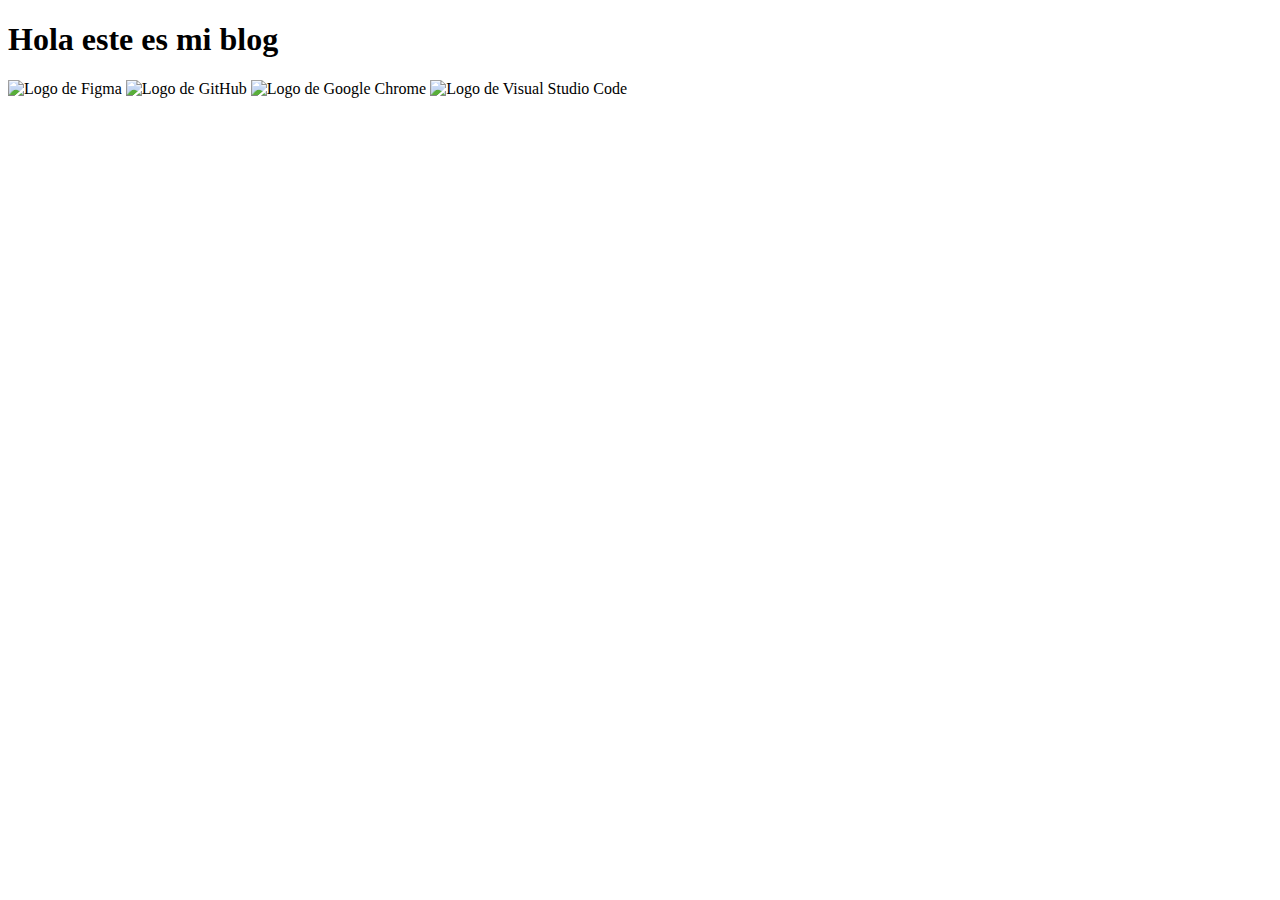
==== index.html @ 77191ba3 "Add files via upload" ====
<!DOCTYPE html>
<html lang="en">
  <head>
    <meta charset="UTF-8" />
    <meta http-equiv="X-UA-Compatible" content="IE=edge" />
    <meta name="viewport" content="width=device-width, initial-scale=1.0" />
    <title>Document</title>
  </head>
  <body>
    <h1>Hola este es mi blog</h1>
    <img src="image/figma.png" alt="Logo de Figma" title="Logo de figma" />
    <img src="image/github.png" alt="Logo de GitHub" title="Logo de GitHub" />
    <img src="image/goole-chrome.png" alt="Logo de Google Chrome" title="Logo de Chrome" />
    <img src="image/visual-studio-code.png" alt="Logo de Visual Studio Code" title="Logo de visual-studio-code" />
  </body>
</html>
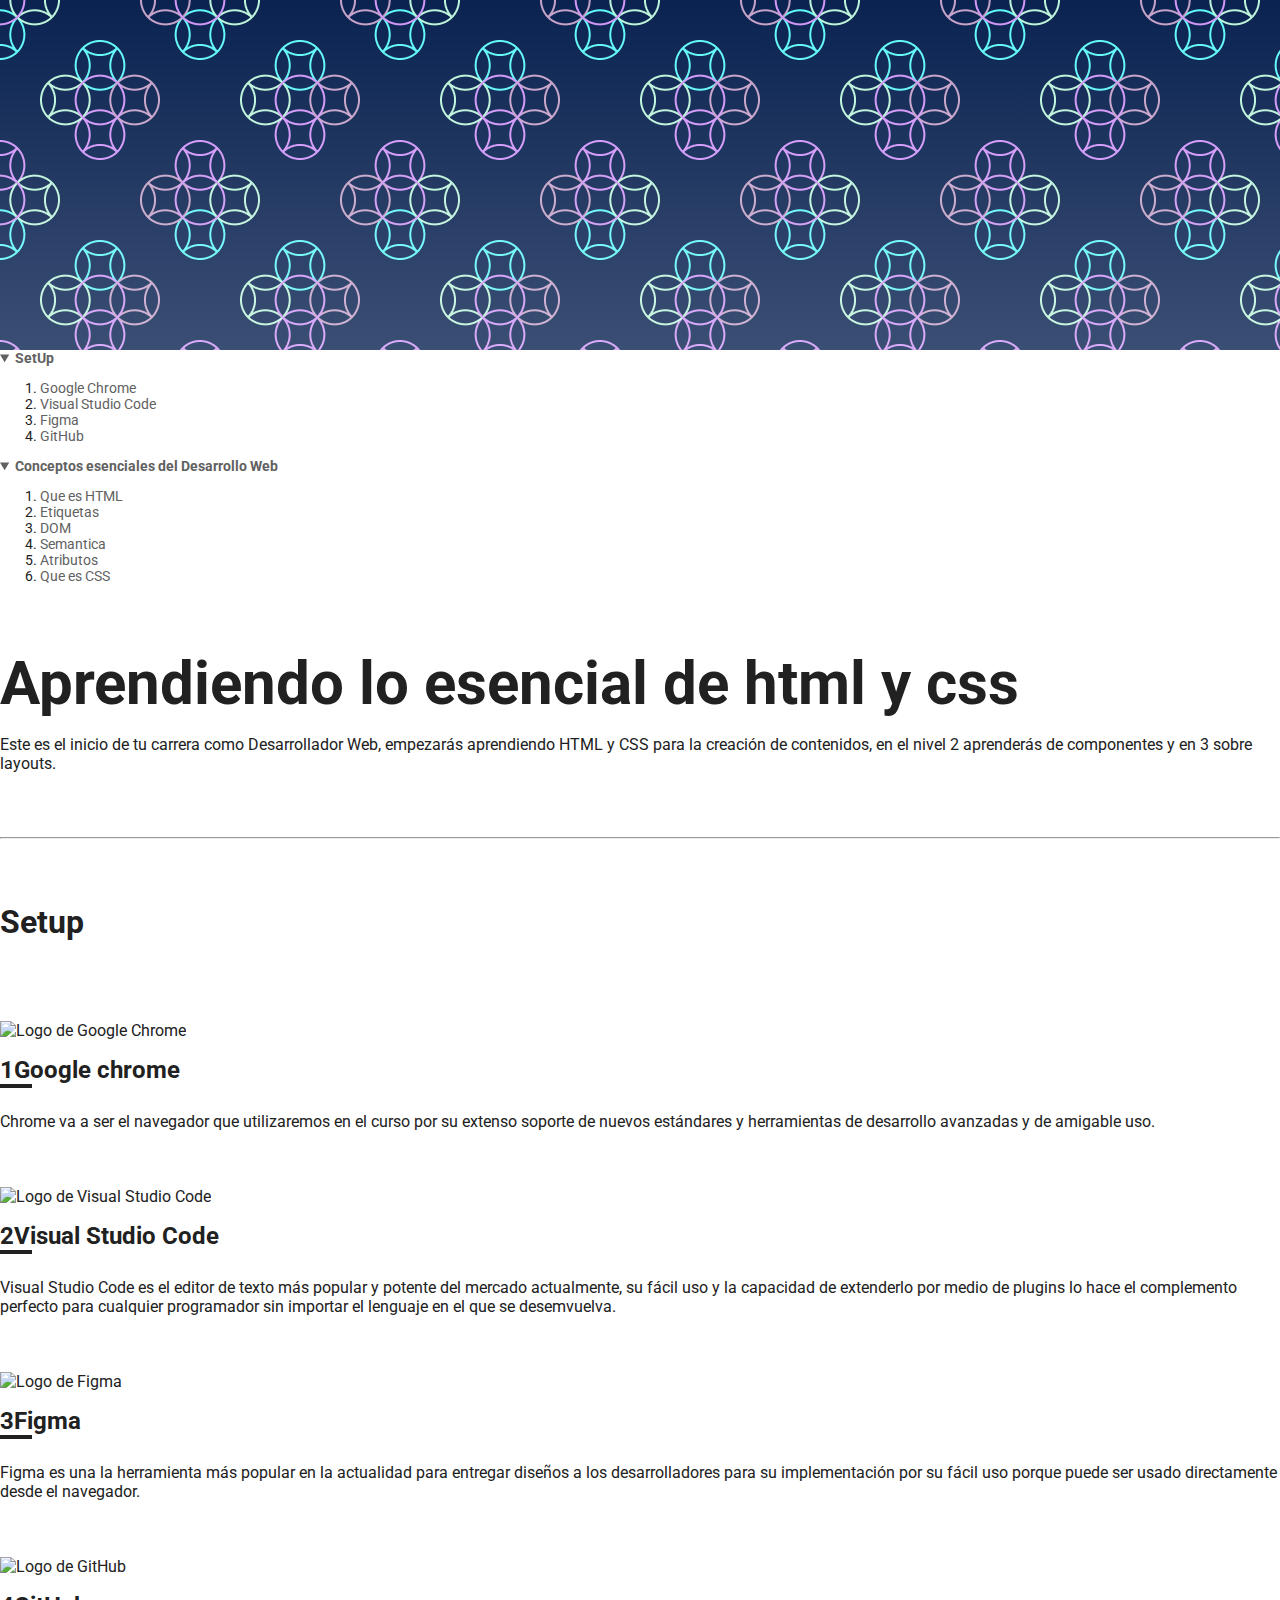
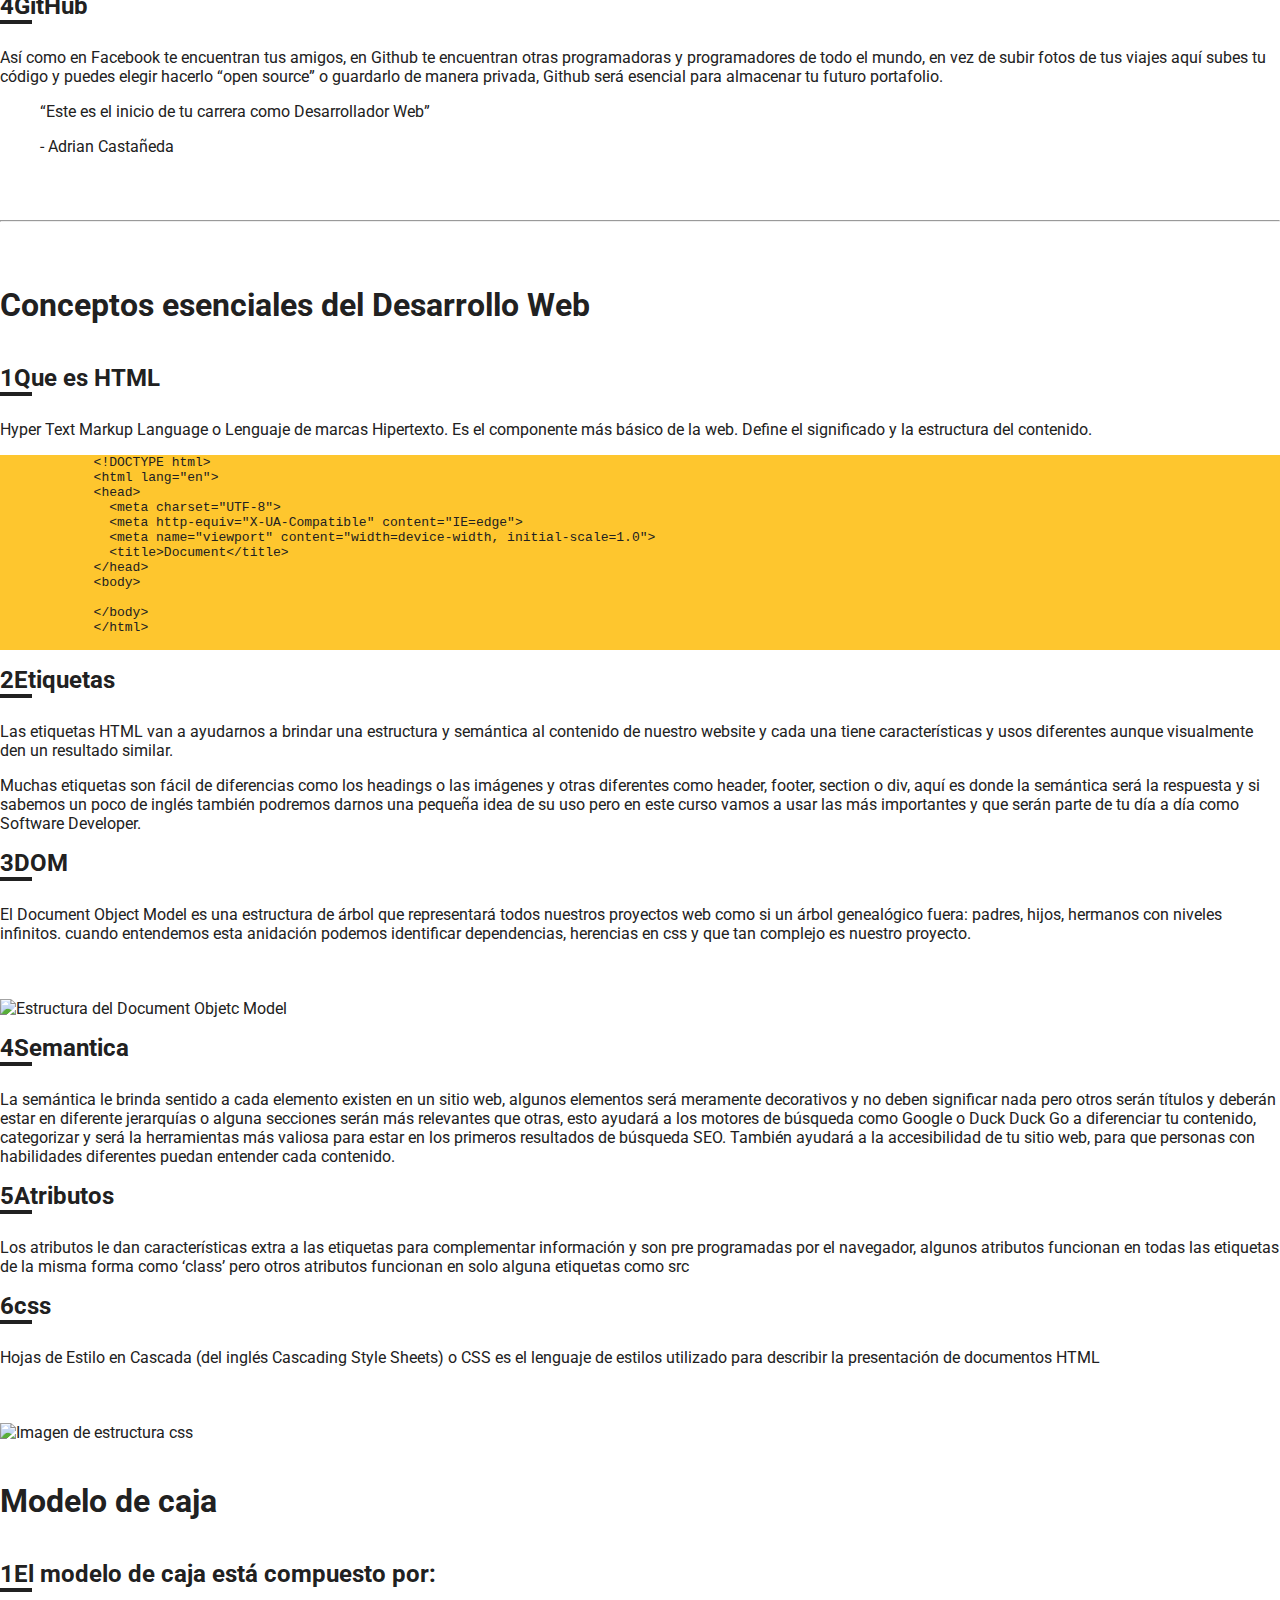
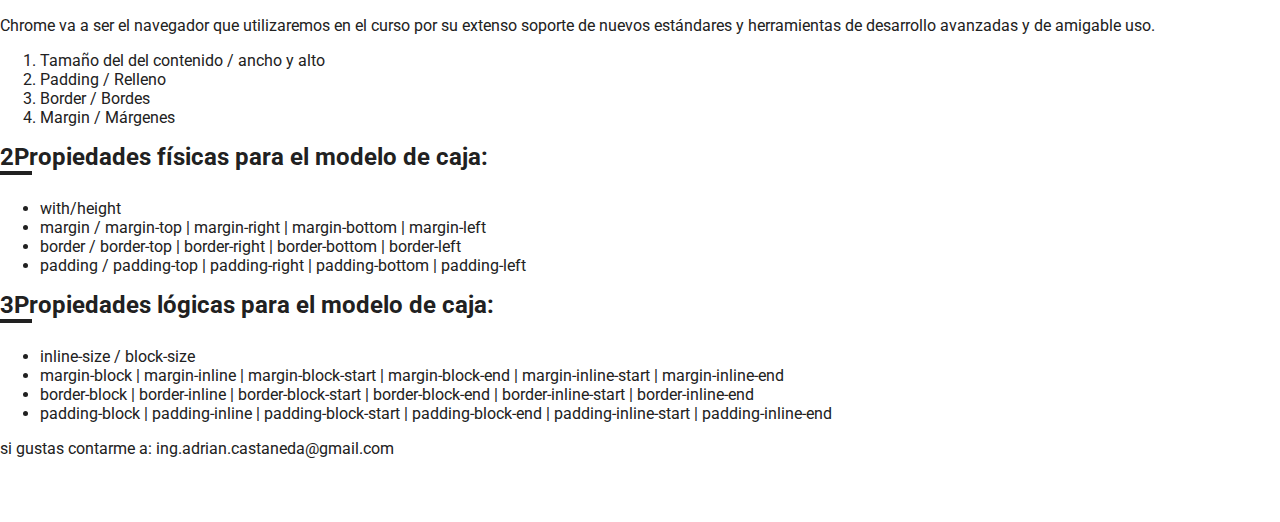
==== commit 6912d0ef: "Add files via upload" ====
--- a/index.html
+++ b/index.html
@@ -4,13 +4,241 @@
     <meta charset="UTF-8" />
     <meta http-equiv="X-UA-Compatible" content="IE=edge" />
     <meta name="viewport" content="width=device-width, initial-scale=1.0" />
+    <link rel="stylesheet" href="./css/style.css" />
+    <link rel="preconnect" href="https://fonts.googleapis.com" />
+    <link rel="preconnect" href="https://fonts.gstatic.com" crossorigin />
+    <link
+      href="https://fonts.googleapis.com/css2?family=Roboto:ital,wght@0,400;0,700;1,400;1,700&display=swap"
+      rel="stylesheet"
+    />
     <title>Document</title>
   </head>
   <body>
-    <h1>Hola este es mi blog</h1>
-    <img src="image/figma.png" alt="Logo de Figma" title="Logo de figma" />
-    <img src="image/github.png" alt="Logo de GitHub" title="Logo de GitHub" />
-    <img src="image/goole-chrome.png" alt="Logo de Google Chrome" title="Logo de Chrome" />
-    <img src="image/visual-studio-code.png" alt="Logo de Visual Studio Code" title="Logo de visual-studio-code" />
+    <div class="hero"></div>
+    <header>
+      <nav>
+        <details open>
+          <summary>SetUp</summary>
+          <ol>
+            <li><a href="#google-chrome">Google Chrome</a></li>
+            <li><a href="#vscode">Visual Studio Code</a></li>
+            <li><a href="#figma">Figma</a></li>
+            <li><a href="#github">GitHub</a></li>
+          </ol>
+        </details>
+        <details open>
+          <summary>Conceptos esenciales del Desarrollo Web</summary>
+          <ol>
+            <li><a href="#que-es-html">Que es HTML</a></li>
+            <li><a href="#etiquetas">Etiquetas</a></li>
+            <li><a href="#dom">DOM</a></li>
+            <li><a href="#semantica">Semantica</a></li>
+            <li><a href="#atributos">Atributos</a></li>
+            <li><a href="#css">Que es CSS</a></li>
+          </ol>
+        </details>
+      </nav>
+    </header>
+    <main>
+      <h1>Aprendiendo lo esencial de html y css</h1>
+      <p>
+        Este es el inicio de tu carrera como Desarrollador Web, empezarás
+        aprendiendo HTML y CSS para la creación de contenidos, en el nivel 2
+        aprenderás de componentes y en 3 sobre layouts.
+      </p>
+      <hr />
+      <section class="section-content">
+        <h2>Setup</h2>
+        <img
+          src="./image/goole-chrome.png"
+          alt="Logo de Google Chrome"
+          title="Logo de Chrome"
+        />
+        <h3 id="google-chrome">Google chrome</h3>
+        <p>
+          Chrome va a ser el navegador que utilizaremos en el curso por su
+          extenso soporte de nuevos estándares y herramientas de desarrollo
+          avanzadas y de amigable uso.
+        </p>
+        <img
+          src="./image/visual-studio-code.png"
+          alt="Logo de Visual Studio Code"
+          title="Logo de visual-studio-code"
+        />
+        <h3 id="vscode">Visual Studio Code</h3>
+        <p>
+          Visual Studio Code es el editor de texto más popular y potente del
+          mercado actualmente, su fácil uso y la capacidad de extenderlo por
+          medio de plugins lo hace el complemento perfecto para cualquier
+          programador sin importar el lenguaje en el que se desemvuelva.
+        </p>
+
+        <img
+          src="./image/figma.png"
+          alt="Logo de Figma"
+          title="Logo de figma"
+        />
+        <h3 id="figma">Figma</h3>
+        <p>
+          Figma es una la herramienta más popular en la actualidad para entregar
+          diseños a los desarrolladores para su implementación por su fácil uso
+          porque puede ser usado directamente desde el navegador.
+        </p>
+
+        <img
+          src="./image/github.png"
+          alt="Logo de GitHub"
+          title="Logo de GitHub"
+        />
+        <h3 id="github">GitHub</h3>
+        <p>
+          Así como en Facebook te encuentran tus amigos, en Github te encuentran
+          otras programadoras y programadores de todo el mundo, en vez de subir
+          fotos de tus viajes aquí subes tu código y puedes elegir hacerlo “open
+          source” o guardarlo de manera privada, Github será esencial para
+          almacenar tu futuro portafolio.
+        </p>
+        <blockquote>
+          <p>“Este es el inicio de tu carrera como Desarrollador Web”</p>
+          <p>- Adrian Castañeda</p>
+        </blockquote>
+      </section>
+      <hr />
+      <section class="section-content">
+        <h2>Conceptos esenciales del Desarrollo Web</h2>
+        <h3 id="que-es-html">Que es HTML</h3>
+        <p>
+          Hyper Text Markup Language o Lenguaje de marcas Hipertexto. Es el
+          componente más básico de la web. Define el significado y la estructura
+          del contenido.
+        </p>
+        <pre>
+            &lt;!DOCTYPE html&gt;
+            &lt;html lang=&quot;en&quot;&gt;
+            &lt;head&gt;
+              &lt;meta charset=&quot;UTF-8&quot;&gt;
+              &lt;meta http-equiv=&quot;X-UA-Compatible&quot; content=&quot;IE=edge&quot;&gt;
+              &lt;meta name=&quot;viewport&quot; content=&quot;width=device-width, initial-scale=1.0&quot;&gt;
+              &lt;title&gt;Document&lt;/title&gt;
+            &lt;/head&gt;
+            &lt;body&gt;
+              
+            &lt;/body&gt;
+            &lt;/html&gt;
+        </pre>
+        <h3 id="etiquetas">Etiquetas</h3>
+        <p>
+          Las etiquetas HTML van a ayudarnos a brindar una estructura y
+          semántica al contenido de nuestro website y cada una tiene
+          características y usos diferentes aunque visualmente den un resultado
+          similar.
+        </p>
+        <p>
+          Muchas etiquetas son fácil de diferencias como los headings o las
+          imágenes y otras diferentes como header, footer, section o div, aquí
+          es donde la semántica será la respuesta y si sabemos un poco de inglés
+          también podremos darnos una pequeña idea de su uso pero en este curso
+          vamos a usar las más importantes y que serán parte de tu día a día
+          como Software Developer.
+        </p>
+        <h3 id="dom">DOM</h3>
+        <p>
+          El Document Object Model es una estructura de árbol que representará
+          todos nuestros proyectos web como si un árbol genealógico fuera:
+          padres, hijos, hermanos con niveles infinitos. cuando entendemos esta
+          anidación podemos identificar dependencias, herencias en css y que tan
+          complejo es nuestro proyecto.
+        </p>
+        <img
+          src="./image/dom.png"
+          alt="Estructura del Document Objetc Model"
+          title="Estructura del Document Objetc Model"
+        />
+
+        <h3 id="semantica">Semantica</h3>
+        <p>
+          La semántica le brinda sentido a cada elemento existen en un sitio
+          web, algunos elementos será meramente decorativos y no deben
+          significar nada pero otros serán títulos y deberán estar en diferente
+          jerarquías o alguna secciones serán más relevantes que otras, esto
+          ayudará a los motores de búsqueda como Google o Duck Duck Go a
+          diferenciar tu contenido, categorizar y será la herramientas más
+          valiosa para estar en los primeros resultados de búsqueda SEO. También
+          ayudará a la accesibilidad de tu sitio web, para que personas con
+          habilidades diferentes puedan entender cada contenido.
+        </p>
+        <h3 id="atributos">Atributos</h3>
+        <p>
+          Los atributos le dan características extra a las etiquetas para
+          complementar información y son pre programadas por el navegador,
+          algunos atributos funcionan en todas las etiquetas de la misma forma
+          como ‘class’ pero otros atributos funcionan en solo alguna etiquetas
+          como src
+        </p>
+        <h3 id="css">css</h3>
+        <p>
+          Hojas de Estilo en Cascada (del inglés Cascading Style Sheets) o CSS
+          es el lenguaje de estilos utilizado para describir la presentación de
+          documentos HTML
+        </p>
+        <img
+          src="./image/css-image.png"
+          alt="Imagen de estructura css"
+          title="Imagen de estructura css"
+        />
+      </section>
+      <section class="section-content">
+        <h2>Modelo de caja</h2>
+        <h3>El modelo de caja está compuesto por:</h3>
+        <p>
+          Chrome va a ser el navegador que utilizaremos en el curso por su
+          extenso soporte de nuevos estándares y herramientas de desarrollo
+          avanzadas y de amigable uso.
+        </p>
+        <ol>
+          <li>Tamaño del del contenido / ancho y alto</li>
+          <li>Padding / Relleno</li>
+          <li>Border / Bordes</li>
+          <li>Margin / Márgenes</li>
+        </ol>
+        <h3>Propiedades físicas para el modelo de caja:</h3>
+        <ul>
+          <li>with/height</li>
+          <li>
+            margin / margin-top | margin-right | margin-bottom | margin-left
+          </li>
+          <li>
+            border / border-top | border-right | border-bottom | border-left
+          </li>
+          <li>
+            padding / padding-top | padding-right | padding-bottom |
+            padding-left
+          </li>
+        </ul>
+        <h3>Propiedades lógicas para el modelo de caja:</h3>
+
+        <ul>
+          <li>inline-size / block-size</li>
+          <li>
+            margin-block | margin-inline | margin-block-start | margin-block-end
+            | margin-inline-start | margin-inline-end
+          </li>
+          <li>
+            border-block | border-inline | border-block-start | border-block-end
+            | border-inline-start | border-inline-end
+          </li>
+          <li>
+            padding-block | padding-inline | padding-block-start |
+            padding-block-end | padding-inline-start | padding-inline-end
+          </li>
+        </ul>
+      </section>
+      <p>
+        si gustas contarme a:
+        <a href="mailto:ing.adrian.castaneda@gmail.com"
+          >ing.adrian.castaneda@gmail.com</a
+        >
+      </p>
+    </main>
   </body>
 </html>
--- a/css/style.css
+++ b/css/style.css
@@ -0,0 +1,82 @@
+:root {
+  --gray30: #212121;
+  --gray20: #212429;
+  --gray10: #616161;
+  --yellowbg: #fec62e;
+}
+body {
+  color: var(--gray30);
+  font-family: "Roboto", sans-serif;
+  margin: 0;
+}
+
+a {
+  color: var(--gray30);
+  text-decoration: none;
+}
+header {
+  font-size: 14px;
+}
+header a {
+  color: var(--gray10);
+}
+header a:hover {
+  color: var(--gray30);
+}
+nav details summary {
+  color: var(--gray10);
+  font-weight: bold;
+}
+h1 {
+  font-size: 60px;
+  margin-top: 64px;
+  margin-bottom: 16px;
+}
+h1 ~ p {
+  margin-bottom: 64px;
+}
+
+hr {
+  margin: 64px 0;
+}
+h2 {
+  font-size: 2em;
+  margin: 40px 0;
+}
+h3 {
+  font-size: 1.5em;
+  margin-top: 16px;
+  margin-bottom: 24px;
+}
+pre {
+  background: var(--yellowbg);
+}
+.hero {
+  background-image: linear-gradient(
+      to top,
+      rgba(255, 255, 255, 0.2),
+      transparent
+    ),
+    url(../Image/patron-1.png);
+  height: 350px;
+}
+.section-content img {
+  margin-top: 40px;
+}
+.section-content {
+  counter-reset: titleList;
+}
+.section-content h3 {
+  counter-increment: titleList;
+}
+.section-content h3::before {
+  content: counter(titleList);
+}
+
+.section-content h3::after {
+  content: "";
+  background: var(--gray30);
+  width: 32px;
+  height: 4px;
+  display: block;
+}
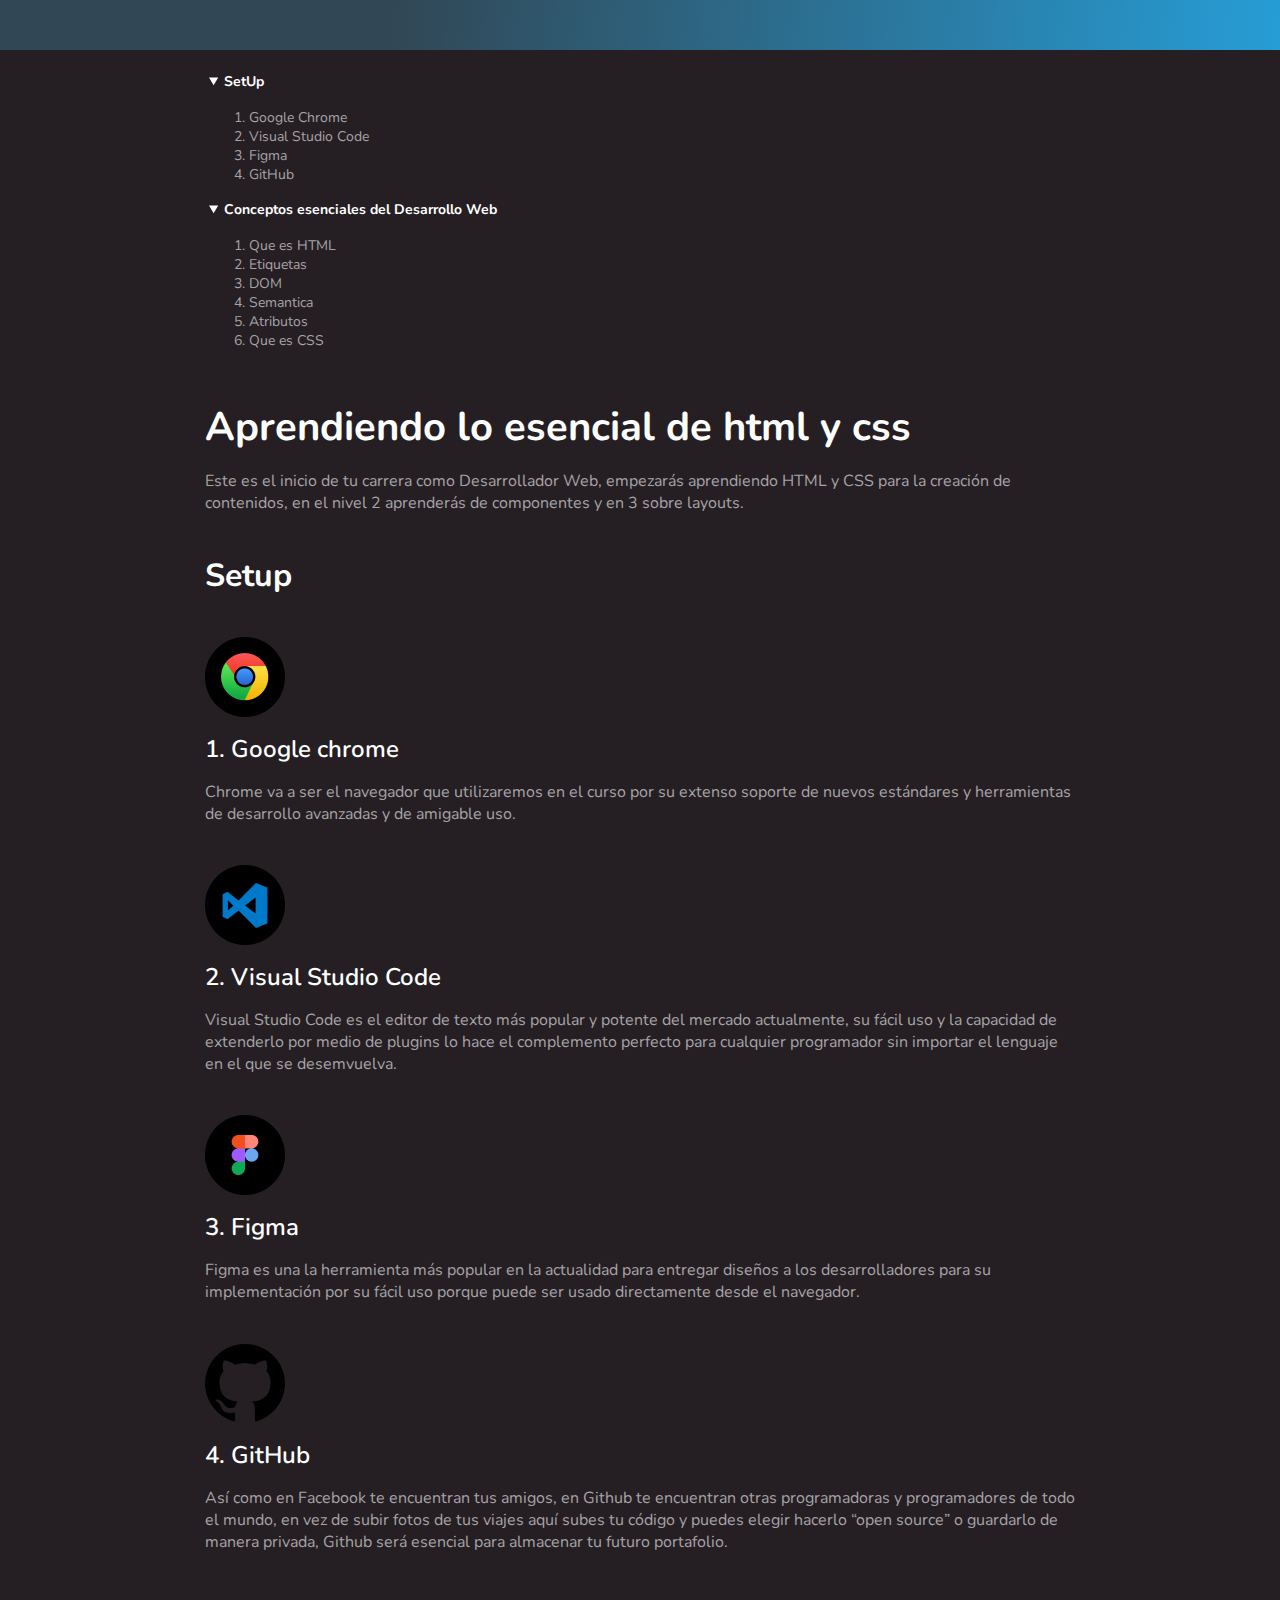
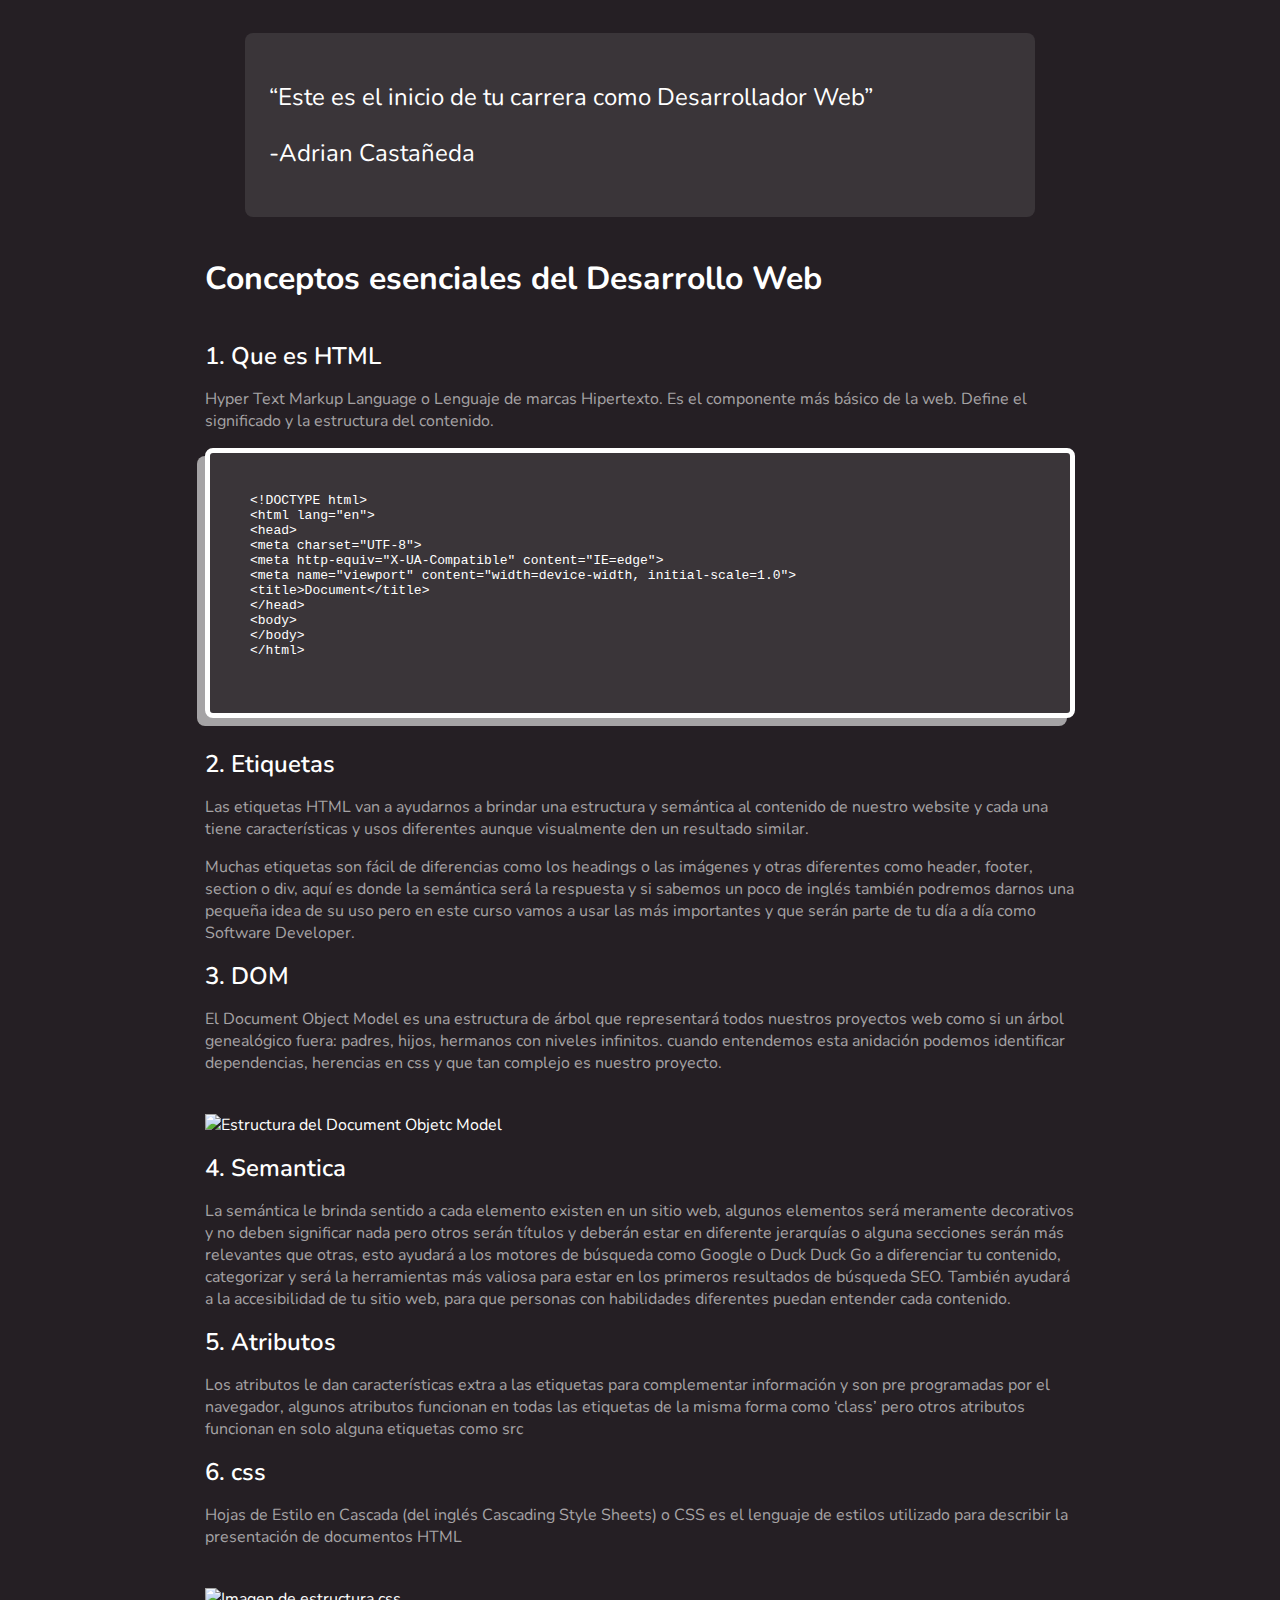
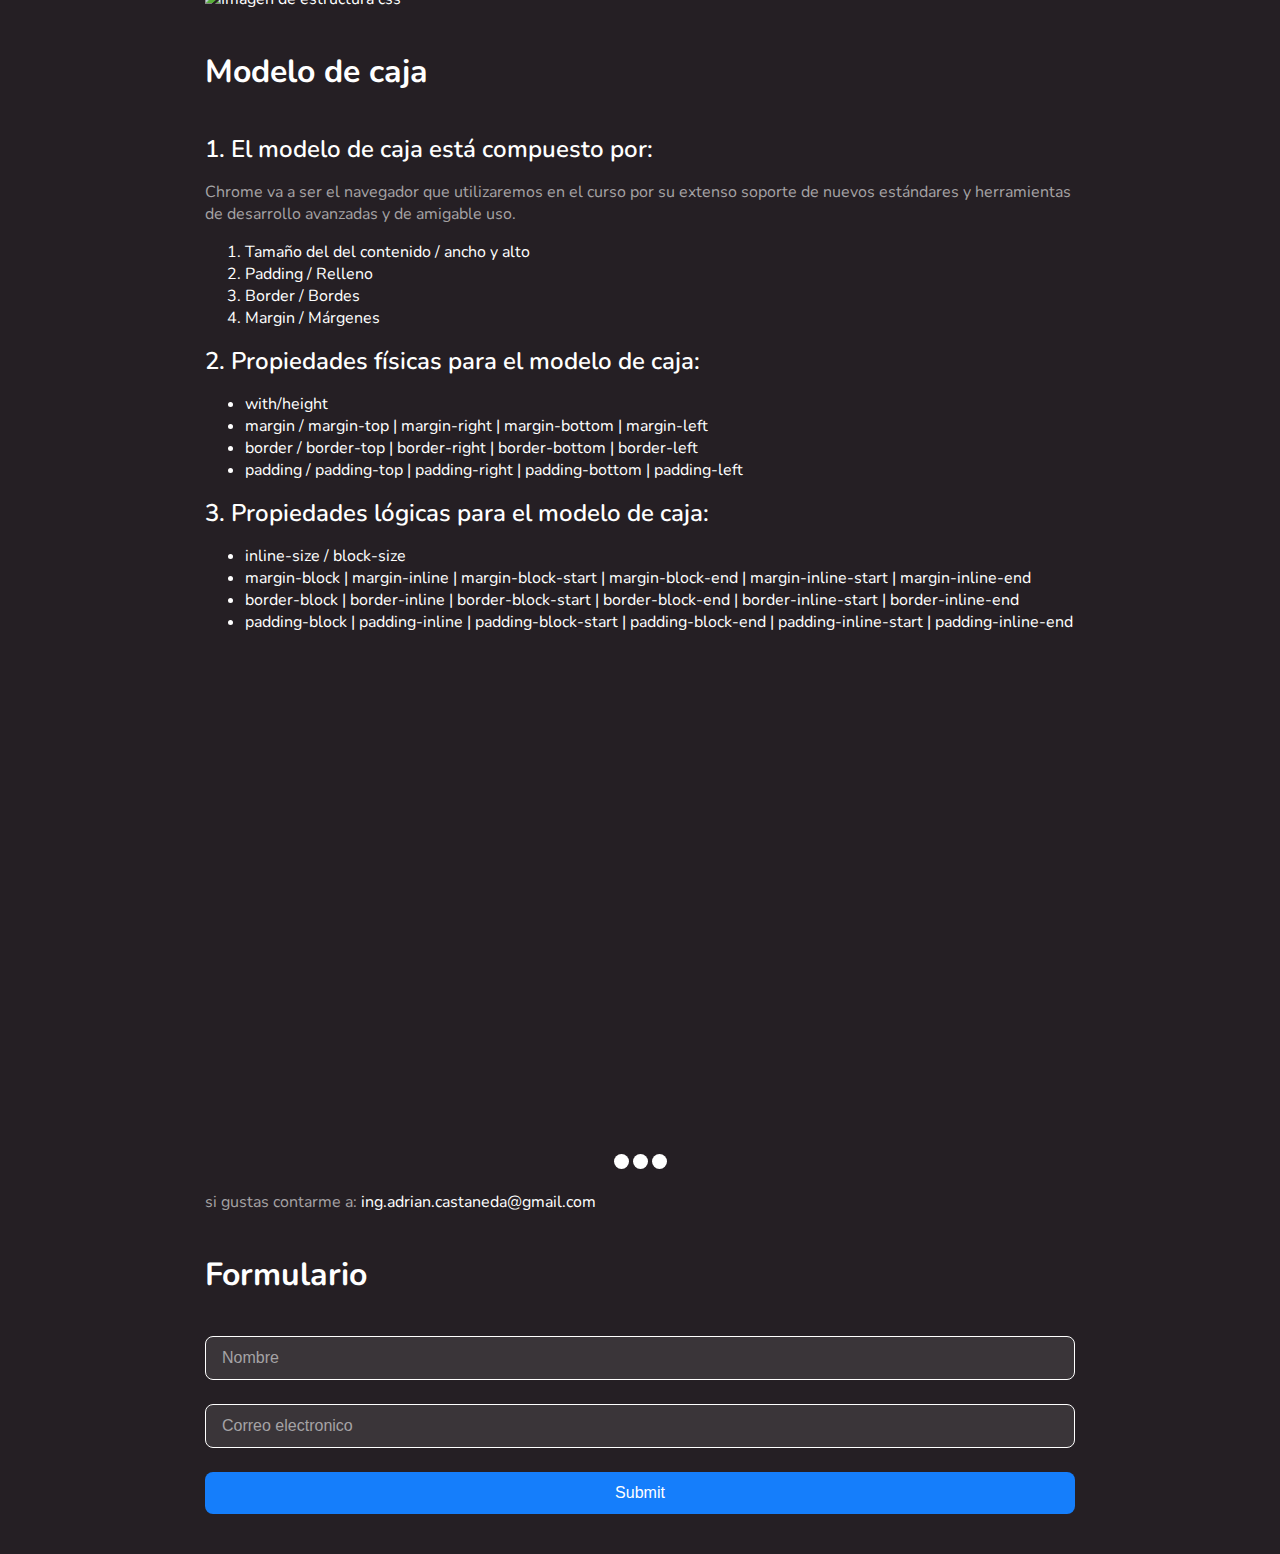
==== commit 65290c87: "Cambio de diseño" ====
--- a/index.html
+++ b/index.html
@@ -4,241 +4,279 @@
     <meta charset="UTF-8" />
     <meta http-equiv="X-UA-Compatible" content="IE=edge" />
     <meta name="viewport" content="width=device-width, initial-scale=1.0" />
-    <link rel="stylesheet" href="./css/style.css" />
+    <link rel="stylesheet" href="./css/style-logical.css" />
     <link rel="preconnect" href="https://fonts.googleapis.com" />
     <link rel="preconnect" href="https://fonts.gstatic.com" crossorigin />
     <link
-      href="https://fonts.googleapis.com/css2?family=Roboto:ital,wght@0,400;0,700;1,400;1,700&display=swap"
+      href="https://fonts.googleapis.com/css2?family=Nunito:ital,wght@0,400;0,600;0,700;1,400;1,700&family=Roboto:ital,wght@0,400;0,700;1,400;1,700&display=swap"
       rel="stylesheet"
     />
     <title>Document</title>
   </head>
   <body>
     <div class="hero"></div>
-    <header>
-      <nav>
-        <details open>
-          <summary>SetUp</summary>
-          <ol>
-            <li><a href="#google-chrome">Google Chrome</a></li>
-            <li><a href="#vscode">Visual Studio Code</a></li>
-            <li><a href="#figma">Figma</a></li>
-            <li><a href="#github">GitHub</a></li>
-          </ol>
-        </details>
-        <details open>
-          <summary>Conceptos esenciales del Desarrollo Web</summary>
-          <ol>
-            <li><a href="#que-es-html">Que es HTML</a></li>
-            <li><a href="#etiquetas">Etiquetas</a></li>
-            <li><a href="#dom">DOM</a></li>
-            <li><a href="#semantica">Semantica</a></li>
-            <li><a href="#atributos">Atributos</a></li>
-            <li><a href="#css">Que es CSS</a></li>
-          </ol>
-        </details>
-      </nav>
-    </header>
-    <main>
-      <h1>Aprendiendo lo esencial de html y css</h1>
-      <p>
-        Este es el inicio de tu carrera como Desarrollador Web, empezarás
-        aprendiendo HTML y CSS para la creación de contenidos, en el nivel 2
-        aprenderás de componentes y en 3 sobre layouts.
-      </p>
-      <hr />
-      <section class="section-content">
-        <h2>Setup</h2>
-        <img
-          src="./image/goole-chrome.png"
-          alt="Logo de Google Chrome"
-          title="Logo de Chrome"
-        />
-        <h3 id="google-chrome">Google chrome</h3>
-        <p>
-          Chrome va a ser el navegador que utilizaremos en el curso por su
-          extenso soporte de nuevos estándares y herramientas de desarrollo
-          avanzadas y de amigable uso.
-        </p>
-        <img
-          src="./image/visual-studio-code.png"
-          alt="Logo de Visual Studio Code"
-          title="Logo de visual-studio-code"
-        />
-        <h3 id="vscode">Visual Studio Code</h3>
-        <p>
-          Visual Studio Code es el editor de texto más popular y potente del
-          mercado actualmente, su fácil uso y la capacidad de extenderlo por
-          medio de plugins lo hace el complemento perfecto para cualquier
-          programador sin importar el lenguaje en el que se desemvuelva.
-        </p>
-
-        <img
-          src="./image/figma.png"
-          alt="Logo de Figma"
-          title="Logo de figma"
-        />
-        <h3 id="figma">Figma</h3>
-        <p>
-          Figma es una la herramienta más popular en la actualidad para entregar
-          diseños a los desarrolladores para su implementación por su fácil uso
-          porque puede ser usado directamente desde el navegador.
-        </p>
-
-        <img
-          src="./image/github.png"
-          alt="Logo de GitHub"
-          title="Logo de GitHub"
-        />
-        <h3 id="github">GitHub</h3>
-        <p>
-          Así como en Facebook te encuentran tus amigos, en Github te encuentran
-          otras programadoras y programadores de todo el mundo, en vez de subir
-          fotos de tus viajes aquí subes tu código y puedes elegir hacerlo “open
-          source” o guardarlo de manera privada, Github será esencial para
-          almacenar tu futuro portafolio.
-        </p>
-        <blockquote>
-          <p>“Este es el inicio de tu carrera como Desarrollador Web”</p>
-          <p>- Adrian Castañeda</p>
-        </blockquote>
-      </section>
-      <hr />
-      <section class="section-content">
-        <h2>Conceptos esenciales del Desarrollo Web</h2>
-        <h3 id="que-es-html">Que es HTML</h3>
-        <p>
-          Hyper Text Markup Language o Lenguaje de marcas Hipertexto. Es el
-          componente más básico de la web. Define el significado y la estructura
-          del contenido.
-        </p>
-        <pre>
-            &lt;!DOCTYPE html&gt;
-            &lt;html lang=&quot;en&quot;&gt;
-            &lt;head&gt;
-              &lt;meta charset=&quot;UTF-8&quot;&gt;
-              &lt;meta http-equiv=&quot;X-UA-Compatible&quot; content=&quot;IE=edge&quot;&gt;
-              &lt;meta name=&quot;viewport&quot; content=&quot;width=device-width, initial-scale=1.0&quot;&gt;
-              &lt;title&gt;Document&lt;/title&gt;
-            &lt;/head&gt;
-            &lt;body&gt;
-              
-            &lt;/body&gt;
-            &lt;/html&gt;
-        </pre>
-        <h3 id="etiquetas">Etiquetas</h3>
-        <p>
-          Las etiquetas HTML van a ayudarnos a brindar una estructura y
-          semántica al contenido de nuestro website y cada una tiene
-          características y usos diferentes aunque visualmente den un resultado
-          similar.
-        </p>
-        <p>
-          Muchas etiquetas son fácil de diferencias como los headings o las
-          imágenes y otras diferentes como header, footer, section o div, aquí
-          es donde la semántica será la respuesta y si sabemos un poco de inglés
-          también podremos darnos una pequeña idea de su uso pero en este curso
-          vamos a usar las más importantes y que serán parte de tu día a día
-          como Software Developer.
-        </p>
-        <h3 id="dom">DOM</h3>
-        <p>
-          El Document Object Model es una estructura de árbol que representará
-          todos nuestros proyectos web como si un árbol genealógico fuera:
-          padres, hijos, hermanos con niveles infinitos. cuando entendemos esta
-          anidación podemos identificar dependencias, herencias en css y que tan
-          complejo es nuestro proyecto.
-        </p>
-        <img
-          src="./image/dom.png"
-          alt="Estructura del Document Objetc Model"
-          title="Estructura del Document Objetc Model"
-        />
-
-        <h3 id="semantica">Semantica</h3>
-        <p>
-          La semántica le brinda sentido a cada elemento existen en un sitio
-          web, algunos elementos será meramente decorativos y no deben
-          significar nada pero otros serán títulos y deberán estar en diferente
-          jerarquías o alguna secciones serán más relevantes que otras, esto
-          ayudará a los motores de búsqueda como Google o Duck Duck Go a
-          diferenciar tu contenido, categorizar y será la herramientas más
-          valiosa para estar en los primeros resultados de búsqueda SEO. También
-          ayudará a la accesibilidad de tu sitio web, para que personas con
-          habilidades diferentes puedan entender cada contenido.
-        </p>
-        <h3 id="atributos">Atributos</h3>
-        <p>
-          Los atributos le dan características extra a las etiquetas para
-          complementar información y son pre programadas por el navegador,
-          algunos atributos funcionan en todas las etiquetas de la misma forma
-          como ‘class’ pero otros atributos funcionan en solo alguna etiquetas
-          como src
-        </p>
-        <h3 id="css">css</h3>
-        <p>
-          Hojas de Estilo en Cascada (del inglés Cascading Style Sheets) o CSS
-          es el lenguaje de estilos utilizado para describir la presentación de
-          documentos HTML
-        </p>
-        <img
-          src="./image/css-image.png"
-          alt="Imagen de estructura css"
-          title="Imagen de estructura css"
-        />
-      </section>
-      <section class="section-content">
-        <h2>Modelo de caja</h2>
-        <h3>El modelo de caja está compuesto por:</h3>
-        <p>
-          Chrome va a ser el navegador que utilizaremos en el curso por su
-          extenso soporte de nuevos estándares y herramientas de desarrollo
-          avanzadas y de amigable uso.
-        </p>
-        <ol>
-          <li>Tamaño del del contenido / ancho y alto</li>
-          <li>Padding / Relleno</li>
-          <li>Border / Bordes</li>
-          <li>Margin / Márgenes</li>
-        </ol>
-        <h3>Propiedades físicas para el modelo de caja:</h3>
-        <ul>
-          <li>with/height</li>
-          <li>
-            margin / margin-top | margin-right | margin-bottom | margin-left
-          </li>
-          <li>
-            border / border-top | border-right | border-bottom | border-left
-          </li>
-          <li>
-            padding / padding-top | padding-right | padding-bottom |
-            padding-left
-          </li>
-        </ul>
-        <h3>Propiedades lógicas para el modelo de caja:</h3>
-
-        <ul>
-          <li>inline-size / block-size</li>
-          <li>
-            margin-block | margin-inline | margin-block-start | margin-block-end
-            | margin-inline-start | margin-inline-end
-          </li>
-          <li>
-            border-block | border-inline | border-block-start | border-block-end
-            | border-inline-start | border-inline-end
-          </li>
-          <li>
-            padding-block | padding-inline | padding-block-start |
-            padding-block-end | padding-inline-start | padding-inline-end
-          </li>
-        </ul>
-      </section>
-      <p>
-        si gustas contarme a:
-        <a href="mailto:ing.adrian.castaneda@gmail.com"
-          >ing.adrian.castaneda@gmail.com</a
-        >
-      </p>
+    <div class="header">
+      <div class="wrapper">
+        <div class="header-content">
+          <header>
+            <nav>
+              <details open>
+                <summary>SetUp</summary>
+                <ol>
+                  <li><a href="#google-chrome">Google Chrome</a></li>
+                  <li><a href="#vscode">Visual Studio Code</a></li>
+                  <li><a href="#figma">Figma</a></li>
+                  <li><a href="#github">GitHub</a></li>
+                </ol>
+              </details>
+              <details open>
+                <summary>Conceptos esenciales del Desarrollo Web</summary>
+                <ol>
+                  <li><a href="#que-es-html">Que es HTML</a></li>
+                  <li><a href="#etiquetas">Etiquetas</a></li>
+                  <li><a href="#dom">DOM</a></li>
+                  <li><a href="#semantica">Semantica</a></li>
+                  <li><a href="#atributos">Atributos</a></li>
+                  <li><a href="#css">Que es CSS</a></li>
+                </ol>
+              </details>
+            </nav>
+          </header>
+        </div>
+      </div>
+    </div>
+    <main class="main">
+      <div class="wrapper">
+        <div class="main-content">
+          <h1>Aprendiendo lo esencial de html y css</h1>
+          <p>
+            Este es el inicio de tu carrera como Desarrollador Web, empezarás
+            aprendiendo HTML y CSS para la creación de contenidos, en el nivel 2
+            aprenderás de componentes y en 3 sobre layouts.
+          </p>
+          <hr />
+          <section class="section-content">
+            <h2>Setup</h2>
+            <img
+              src="./Image/goole-chrome.png"
+              alt="Logo de Google Chrome"
+              title="Logo de Chrome"
+            />
+            <h3 id="google-chrome">Google chrome</h3>
+            <p>
+              Chrome va a ser el navegador que utilizaremos en el curso por su
+              extenso soporte de nuevos estándares y herramientas de desarrollo
+              avanzadas y de amigable uso.
+            </p>
+            <img
+              src="./Image/visual-studio-code.png"
+              alt="Logo de Visual Studio Code"
+              title="Logo de visual-studio-code"
+            />
+            <h3 id="vscode">Visual Studio Code</h3>
+            <p>
+              Visual Studio Code es el editor de texto más popular y potente del
+              mercado actualmente, su fácil uso y la capacidad de extenderlo por
+              medio de plugins lo hace el complemento perfecto para cualquier
+              programador sin importar el lenguaje en el que se desemvuelva.
+            </p>
+
+            <img
+              src="./Image/figma.png"
+              alt="Logo de Figma"
+              title="Logo de figma"
+            />
+            <h3 id="figma">Figma</h3>
+            <p>
+              Figma es una la herramienta más popular en la actualidad para
+              entregar diseños a los desarrolladores para su implementación por
+              su fácil uso porque puede ser usado directamente desde el
+              navegador.
+            </p>
+
+            <img
+              src="./Image/github.png"
+              alt="Logo de GitHub"
+              title="Logo de GitHub"
+            />
+            <h3 id="github">GitHub</h3>
+            <p>
+              Así como en Facebook te encuentran tus amigos, en Github te
+              encuentran otras programadoras y programadores de todo el mundo,
+              en vez de subir fotos de tus viajes aquí subes tu código y puedes
+              elegir hacerlo “open source” o guardarlo de manera privada, Github
+              será esencial para almacenar tu futuro portafolio.
+            </p>
+            <blockquote>
+              <p>“Este es el inicio de tu carrera como Desarrollador Web”</p>
+              <p><span>Adrian Castañeda</span></p>
+            </blockquote>
+          </section>
+          <hr />
+          <section class="section-content">
+            <h2>Conceptos esenciales del Desarrollo Web</h2>
+            <h3 id="que-es-html">Que es HTML</h3>
+            <p>
+              Hyper Text Markup Language o Lenguaje de marcas Hipertexto. Es el
+              componente más básico de la web. Define el significado y la
+              estructura del contenido.
+            </p>
+            <pre>
+&lt;!DOCTYPE html&gt;
+&lt;html lang=&quot;en&quot;&gt;
+&lt;head&gt;
+&lt;meta charset=&quot;UTF-8&quot;&gt;
+&lt;meta http-equiv=&quot;X-UA-Compatible&quot; content=&quot;IE=edge&quot;&gt;
+&lt;meta name=&quot;viewport&quot; content=&quot;width=device-width, initial-scale=1.0&quot;&gt;
+&lt;title&gt;Document&lt;/title&gt;
+&lt;/head&gt;
+&lt;body&gt;
+&lt;/body&gt;
+&lt;/html&gt;
+            </pre>
+            <h3 id="etiquetas">Etiquetas</h3>
+            <p>
+              Las etiquetas HTML van a ayudarnos a brindar una estructura y
+              semántica al contenido de nuestro website y cada una tiene
+              características y usos diferentes aunque visualmente den un
+              resultado similar.
+            </p>
+            <p>
+              Muchas etiquetas son fácil de diferencias como los headings o las
+              imágenes y otras diferentes como header, footer, section o div,
+              aquí es donde la semántica será la respuesta y si sabemos un poco
+              de inglés también podremos darnos una pequeña idea de su uso pero
+              en este curso vamos a usar las más importantes y que serán parte
+              de tu día a día como Software Developer.
+            </p>
+            <h3 id="dom">DOM</h3>
+            <p>
+              El Document Object Model es una estructura de árbol que
+              representará todos nuestros proyectos web como si un árbol
+              genealógico fuera: padres, hijos, hermanos con niveles infinitos.
+              cuando entendemos esta anidación podemos identificar dependencias,
+              herencias en css y que tan complejo es nuestro proyecto.
+            </p>
+            <img
+              src="./image/dom.png"
+              alt="Estructura del Document Objetc Model"
+              title="Estructura del Document Objetc Model"
+            />
+
+            <h3 id="semantica">Semantica</h3>
+            <p>
+              La semántica le brinda sentido a cada elemento existen en un sitio
+              web, algunos elementos será meramente decorativos y no deben
+              significar nada pero otros serán títulos y deberán estar en
+              diferente jerarquías o alguna secciones serán más relevantes que
+              otras, esto ayudará a los motores de búsqueda como Google o Duck
+              Duck Go a diferenciar tu contenido, categorizar y será la
+              herramientas más valiosa para estar en los primeros resultados de
+              búsqueda SEO. También ayudará a la accesibilidad de tu sitio web,
+              para que personas con habilidades diferentes puedan entender cada
+              contenido.
+            </p>
+            <h3 id="atributos">Atributos</h3>
+            <p>
+              Los atributos le dan características extra a las etiquetas para
+              complementar información y son pre programadas por el navegador,
+              algunos atributos funcionan en todas las etiquetas de la misma
+              forma como ‘class’ pero otros atributos funcionan en solo alguna
+              etiquetas como src
+            </p>
+            <h3 id="css">css</h3>
+            <p>
+              Hojas de Estilo en Cascada (del inglés Cascading Style Sheets) o
+              CSS es el lenguaje de estilos utilizado para describir la
+              presentación de documentos HTML
+            </p>
+            <img
+              src="./image/css-image.png"
+              alt="Imagen de estructura css"
+              title="Imagen de estructura css"
+            />
+          </section>
+          <section class="section-content">
+            <h2>Modelo de caja</h2>
+            <h3>El modelo de caja está compuesto por:</h3>
+            <p>
+              Chrome va a ser el navegador que utilizaremos en el curso por su
+              extenso soporte de nuevos estándares y herramientas de desarrollo
+              avanzadas y de amigable uso.
+            </p>
+            <ol>
+              <li>Tamaño del del contenido / ancho y alto</li>
+              <li>Padding / Relleno</li>
+              <li>Border / Bordes</li>
+              <li>Margin / Márgenes</li>
+            </ol>
+            <h3>Propiedades físicas para el modelo de caja:</h3>
+            <ul>
+              <li>with/height</li>
+              <li>
+                margin / margin-top | margin-right | margin-bottom | margin-left
+              </li>
+              <li>
+                border / border-top | border-right | border-bottom | border-left
+              </li>
+              <li>
+                padding / padding-top | padding-right | padding-bottom |
+                padding-left
+              </li>
+            </ul>
+            <h3>Propiedades lógicas para el modelo de caja:</h3>
+
+            <ul>
+              <li>inline-size / block-size</li>
+              <li>
+                margin-block | margin-inline | margin-block-start |
+                margin-block-end | margin-inline-start | margin-inline-end
+              </li>
+              <li>
+                border-block | border-inline | border-block-start |
+                border-block-end | border-inline-start | border-inline-end
+              </li>
+              <li>
+                padding-block | padding-inline | padding-block-start |
+                padding-block-end | padding-inline-start | padding-inline-end
+              </li>
+            </ul>
+          </section>
+          <div class="section-content">
+          <div class="slider">
+          <scroll-container class="slider-container">
+            <scroll-slider class="slider-slide" id="video-1">
+              <iframe class="video"width="560" height="315" src="https://www.youtube.com/embed/5qap5aO4i9A" title="YouTube video player" frameborder="0" allow="accelerometer; autoplay; clipboard-write; encrypted-media; gyroscope; picture-in-picture" allowfullscreen></iframe>
+            </scroll-slider>
+            <scroll-slider class="slider-slide" id="video-2">
+              <iframe class="video" width="560" height="315" src="https://www.youtube.com/embed/DWcJFNfaw9c" title="YouTube video player" frameborder="0" allow="accelerometer; autoplay; clipboard-write; encrypted-media; gyroscope; picture-in-picture" allowfullscreen></iframe>
+            </scroll-slider>
+            <scroll-slider class="slider-slide" id="video-3">
+              <iframe class="video" width="560" height="315" src="https://www.youtube.com/embed/kgx4WGK0oNU" title="YouTube video player" frameborder="0" allow="accelerometer; autoplay; clipboard-write; encrypted-media; gyroscope; picture-in-picture" allowfullscreen></iframe>            </scroll-slider>
+          </scroll-container>
+          <div class="scroll-bullet-list">
+          <a href="#video-1" class="slider-bullet"></a>
+          <a href="#video-2" class="slider-bullet"></a>
+          <a href="#video-3" class="slider-bullet"></a>
+          </div>
+          </div>
+          </div>
+          <p>
+            si gustas contarme a:
+            <a href="mailto:ing.adrian.castaneda@gmail.com"
+              >ing.adrian.castaneda@gmail.com</a
+            >
+          </p>
+          <div class="section-content">
+          <form action="" class="form">
+          <h2>Formulario</h2>
+          <input type="text" required placeholder="Nombre">
+          <input type="email" required placeholder="Correo electronico">
+          <input type="submit">
+          </form>
+          </div>
+        </div>
+      </div>
     </main>
   </body>
 </html>
--- a/css/style-logical.css
+++ b/css/style-logical.css
@@ -0,0 +1,207 @@
+:root {
+  --white30: white;
+  --white20: #a5a3a5;
+  --white10: #616161;
+  --whitebg: #3a3539;
+  --bluebtn: #157efb;
+}
+html {
+  scroll-behavior: smooth;
+}
+body {
+  color: var(--white30);
+  font-family: "Nunito", sans-serif;
+  margin: 0;
+  background: #251f24;
+}
+
+a {
+  color: var(--white30);
+  text-decoration: none;
+}
+header {
+  margin-block-start: 20px;
+  font-size: 14px;
+  color: var(--white30);
+}
+header li {
+  color: var(--white20);
+}
+header a {
+  color: var(--white20);
+}
+header a:hover {
+  color: var(--white30);
+}
+
+nav details summary {
+  color: var(--white30);
+  font-weight: bold;
+  line-height: 24px;
+}
+
+h1 {
+  font-size: 40px;
+  margin-block-start: 20px;
+  margin-block-end: 16px;
+}
+hr {
+  margin-block: 40;
+  border-color: rgba(97, 97, 97, 0.2);
+}
+
+h2 {
+  font-size: 2em;
+  margin-block: 40px;
+}
+h3 {
+  font-size: 1.5em;
+  font-weight: 600;
+  margin-block: 16px;
+}
+pre {
+  background: var(--whitebg);
+  padding: 40px;
+  overflow: auto;
+  border-radius: 8px;
+  border: 5px solid var(--white30);
+  box-shadow: -8px 8px 0 0 var(--white20);
+  margin-block-end: 30px;
+}
+blockquote {
+  margin-block-start: 80px;
+  margin-block-end: 63;
+  background-color: var(--whitebg);
+  border-radius: 8px;
+  padding: 24px;
+  line-height: 32px;
+  font-size: 24px;
+}
+blockquote p {
+  color: var(--white30);
+}
+/* blockquote span{
+    color: var(--white10);
+  } */
+blockquote span::before {
+  content: "-";
+}
+p {
+  color: var(--white20);
+}
+.header {
+  position: sticky;
+}
+.header-content{
+padding-inline: 20px;
+}
+.wrapper {
+  max-inline-size: 902px;
+  margin: auto;
+}
+.hero {
+  background: linear-gradient(96.07deg, #314755 30.63%, #26a0da 102.18%);
+  block-size: 50px;
+}
+.section-content img {
+  margin-block-start: 40px;
+  display: block;
+  max-inline-size: 100%;
+}
+.section-content {
+  counter-reset: titleList;
+}
+.section-content h3 {
+  counter-increment: titleList;
+}
+.section-content h3::before {
+  content: counter(titleList, decimal) ". ";
+}
+
+/* .section-content h3::after {
+    content: "";
+    width: 80px;
+    height: 4px;
+    background: var(--white30);
+    display: inline-block;
+  } */
+.main hr {
+  display: none;
+}
+.main-content {
+  padding: 16px;
+}
+
+.slider-container {
+  display: block;
+  overflow: auto;
+  scroll-behavior: smooth;
+  white-space: nowrap;
+  font-size: 0;
+}
+
+.video {
+  margin: 0;
+  display: inline-block;
+  height: auto;
+  aspect-ratio: 16/9;
+  width: 100%;
+}
+.scroll-bullet-list {
+  text-align: center;
+  margin-block-start: 15px;
+}
+.slider-bullet {
+  display: inline-block;
+  inline-size: 15px;
+  block-size: 15px;
+  background-color: white;
+  border-radius: 50%;
+}
+
+.form input {
+  inline-size: 100%;
+  border: 1px solid var(--white30);
+  background: var(--whitebg);
+  box-sizing: border-box;
+  border-radius: 8px;
+  padding-inline: 16px;
+  padding-block: 12px;
+  color: var(--white30);
+  font-size: 16px;
+  display: block;
+  margin-block-end: 24px;
+}
+.form input::-webkit-input-placeholder {
+  color: var(--white20);
+}
+
+.form input[type="submit"] {
+  background: var(--bluebtn);
+  border: none;
+}
+
+@media screen and (min-width: 1366px) {
+  .hero {
+    block-size: 350px;
+  }
+  .header {
+    position: sticky;
+    inset-block-start: -45px;
+  }
+  .header-content {
+    position: relative;
+    inset-block-start: 65px;
+    padding-inline: 0;
+  }
+  header {
+    inline-size: 188px;
+    position: absolute;
+    inset-block-start: 0;
+    inset-inline-start: -232px;
+  }
+  h1{
+    font-size: 60px;
+    margin-block-start: 64px;
+  }
+}
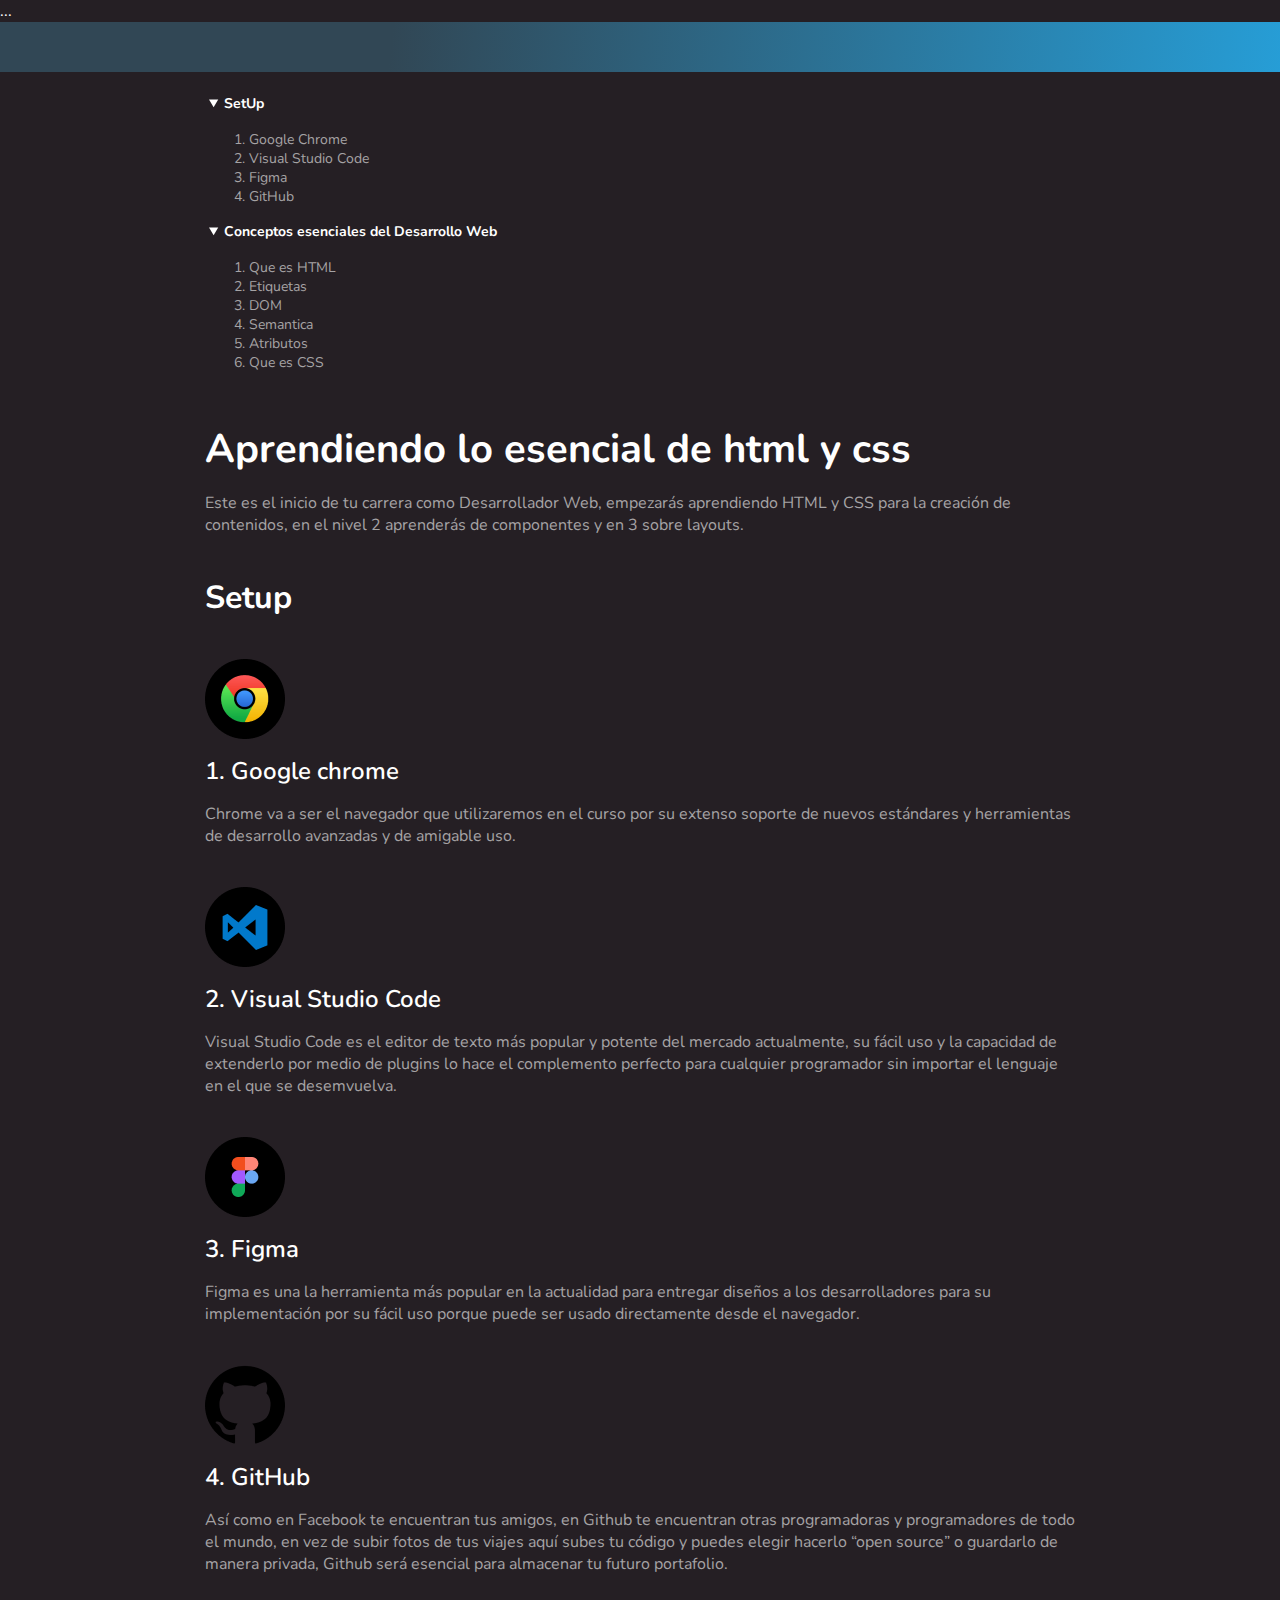
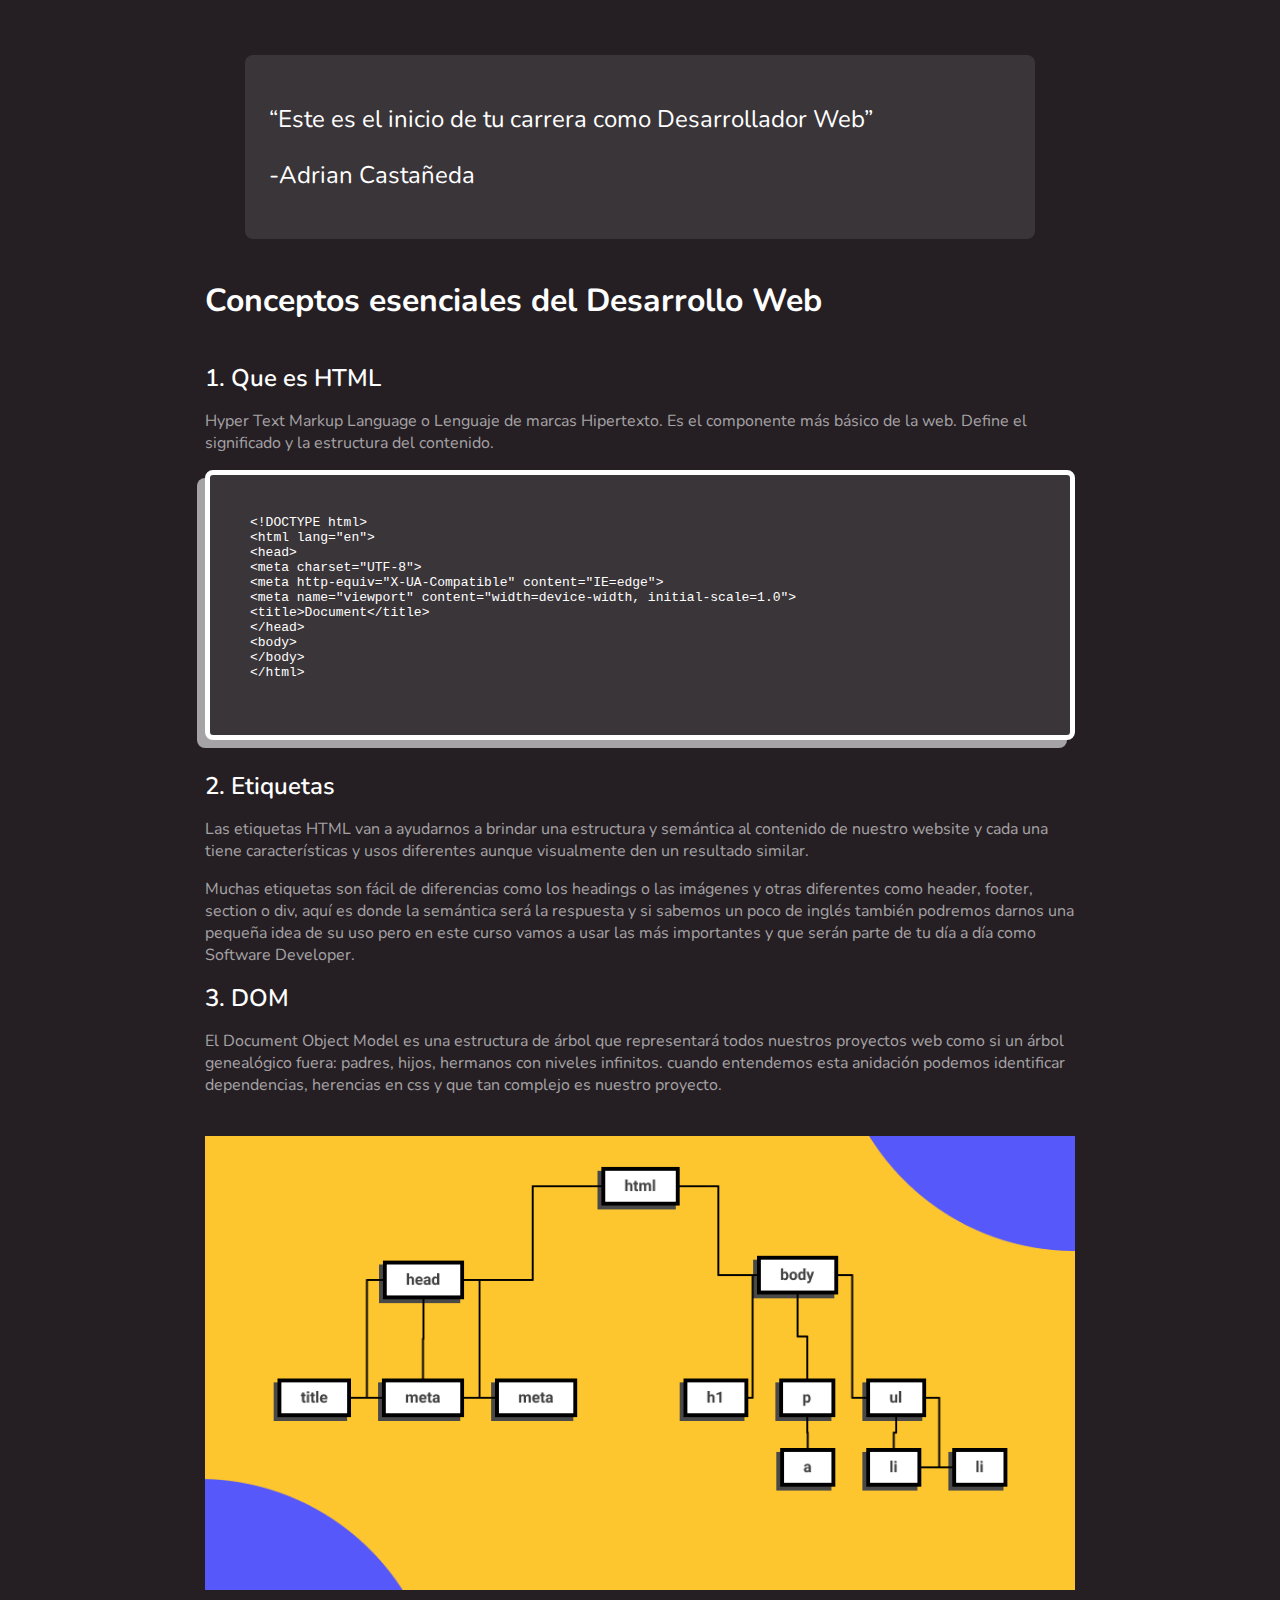
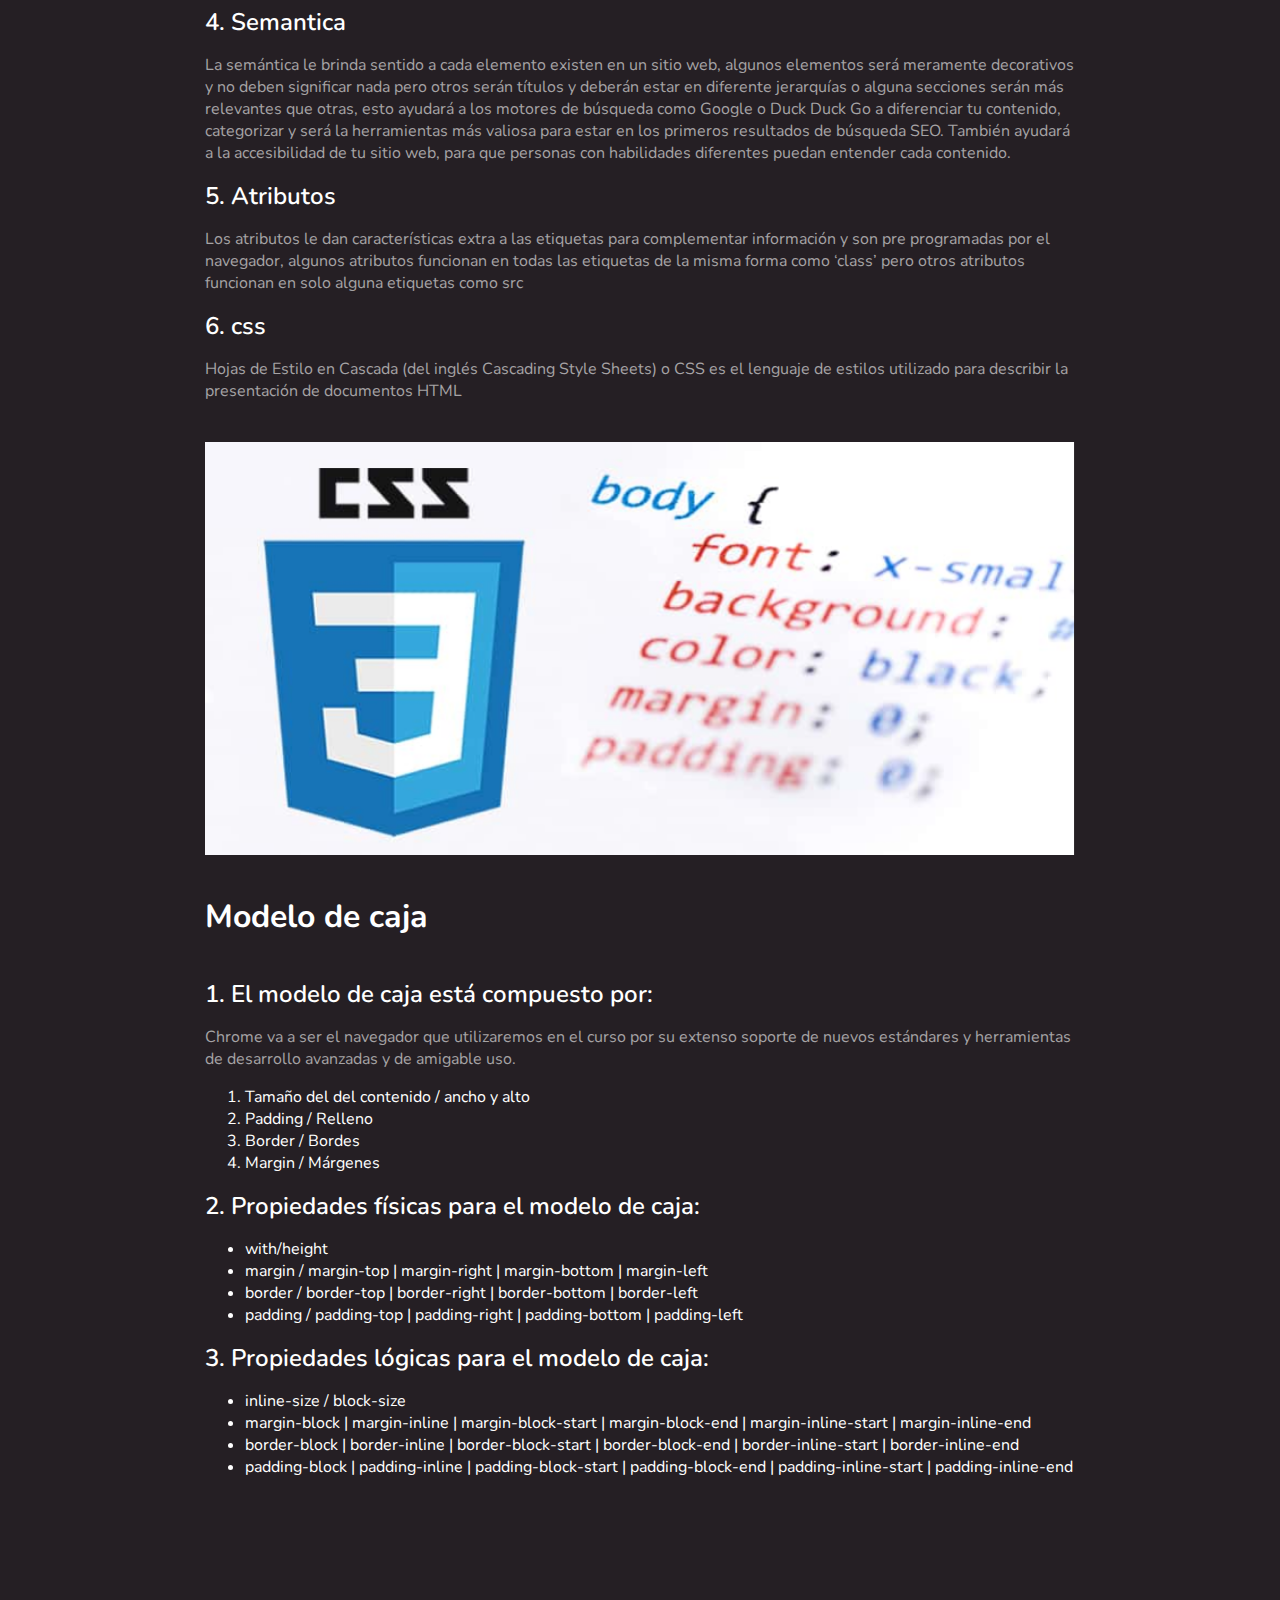
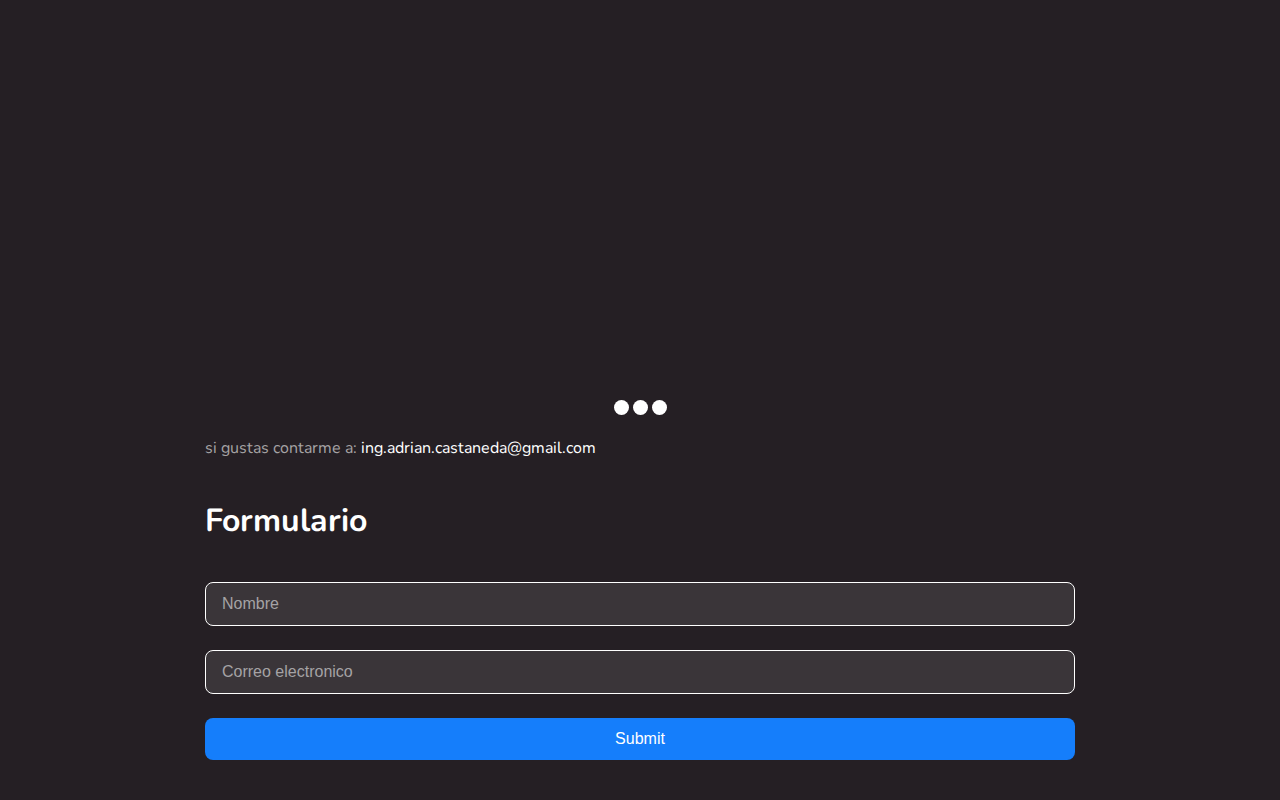
==== commit bf101aa1: "Add files via upload" ====
--- a/index.html
+++ b/index.html
@@ -4,6 +4,12 @@
     <meta charset="UTF-8" />
     <meta http-equiv="X-UA-Compatible" content="IE=edge" />
     <meta name="viewport" content="width=device-width, initial-scale=1.0" />
+    <meta property="og:title" content="Mi proyecto Aprendiendo HTML Y CSS" />
+<meta property="og:type" content="website" />
+<meta property="og:url" content="https://adrianesdev.github.io/curso-escencial-html-css/" />
+<meta property="og:image" content="http://127.0.0.1:5500/image/dom.png" />
+<meta property="og:description" content="Todo lo que necesitas saber de Frontend" />
+...
     <link rel="stylesheet" href="./css/style-logical.css" />
     <link rel="preconnect" href="https://fonts.googleapis.com" />
     <link rel="preconnect" href="https://fonts.gstatic.com" crossorigin />
@@ -11,6 +17,24 @@
       href="https://fonts.googleapis.com/css2?family=Nunito:ital,wght@0,400;0,600;0,700;1,400;1,700&family=Roboto:ital,wght@0,400;0,700;1,400;1,700&display=swap"
       rel="stylesheet"
     />
+    
+    <link rel="apple-touch-icon" sizes="57x57" href="/favicon/apple-icon-57x57.png">
+<link rel="apple-touch-icon" sizes="60x60" href="/favicon/apple-icon-60x60.png">
+<link rel="apple-touch-icon" sizes="72x72" href="/favicon/apple-icon-72x72.png">
+<link rel="apple-touch-icon" sizes="76x76" href="/favicon/apple-icon-76x76.png">
+<link rel="apple-touch-icon" sizes="114x114" href="/favicon/apple-icon-114x114.png">
+<link rel="apple-touch-icon" sizes="120x120" href="/favicon/apple-icon-120x120.png">
+<link rel="apple-touch-icon" sizes="144x144" href="/favicon/apple-icon-144x144.png">
+<link rel="apple-touch-icon" sizes="152x152" href="/favicon/apple-icon-152x152.png">
+<link rel="apple-touch-icon" sizes="180x180" href="/favicon/apple-icon-180x180.png">
+<link rel="icon" type="image/png" sizes="192x192"  href="/favicon/android-icon-192x192.png">
+<link rel="icon" type="image/png" sizes="32x32" href="/favicon/favicon-32x32.png">
+<link rel="icon" type="image/png" sizes="96x96" href="/favicon/favicon-96x96.png">
+<link rel="icon" type="image/png" sizes="16x16" href="/favicon/favicon-16x16.png">
+<link rel="manifest" href="/favicon/manifest.json">
+<meta name="msapplication-TileColor" content="#ffffff">
+<meta name="msapplication-TileImage" content="/ms-icon-144x144.png">
+<meta name="theme-color" content="#ffffff">
     <title>Document</title>
   </head>
   <body>
@@ -158,7 +182,7 @@
               herencias en css y que tan complejo es nuestro proyecto.
             </p>
             <img
-              src="./image/dom.png"
+              src="./Image/dom.png"
               alt="Estructura del Document Objetc Model"
               title="Estructura del Document Objetc Model"
             />
@@ -191,7 +215,7 @@
               presentación de documentos HTML
             </p>
             <img
-              src="./image/css-image.png"
+              src="./Image/css-image.png"
               alt="Imagen de estructura css"
               title="Imagen de estructura css"
             />
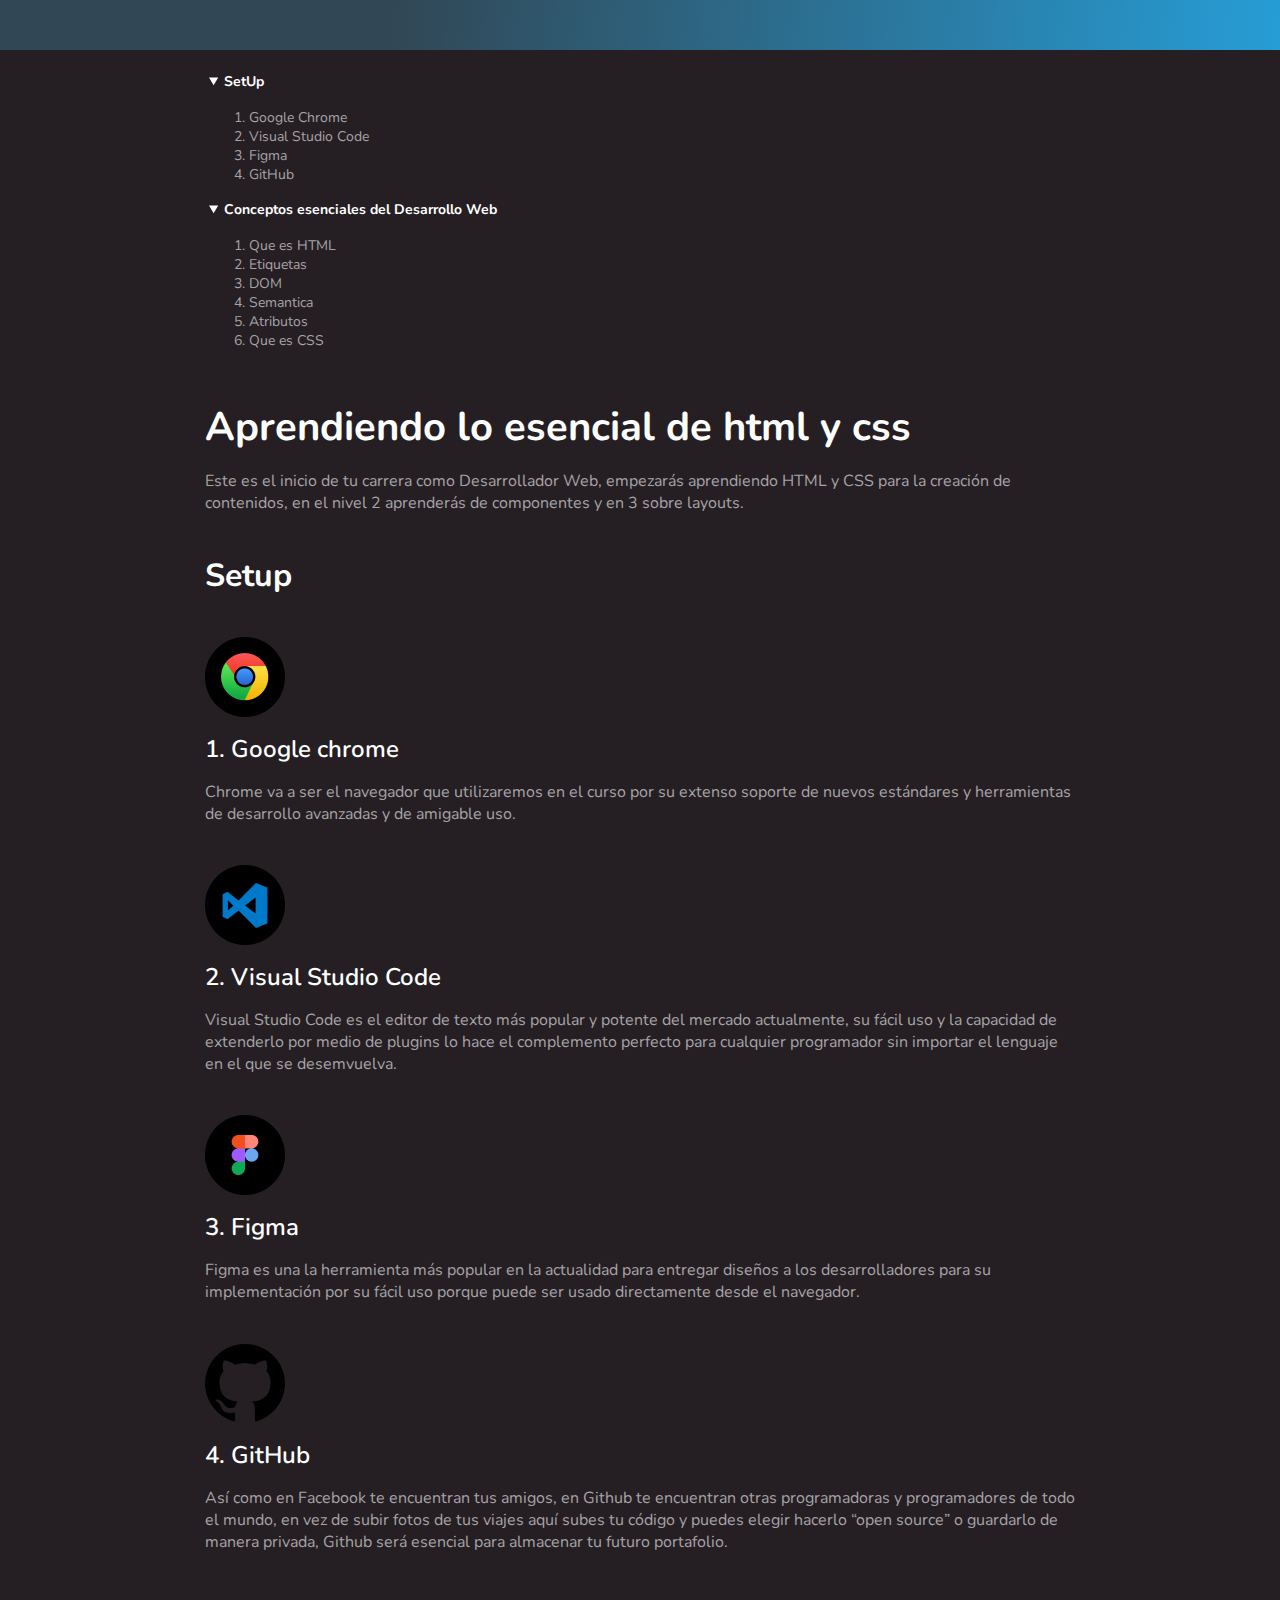
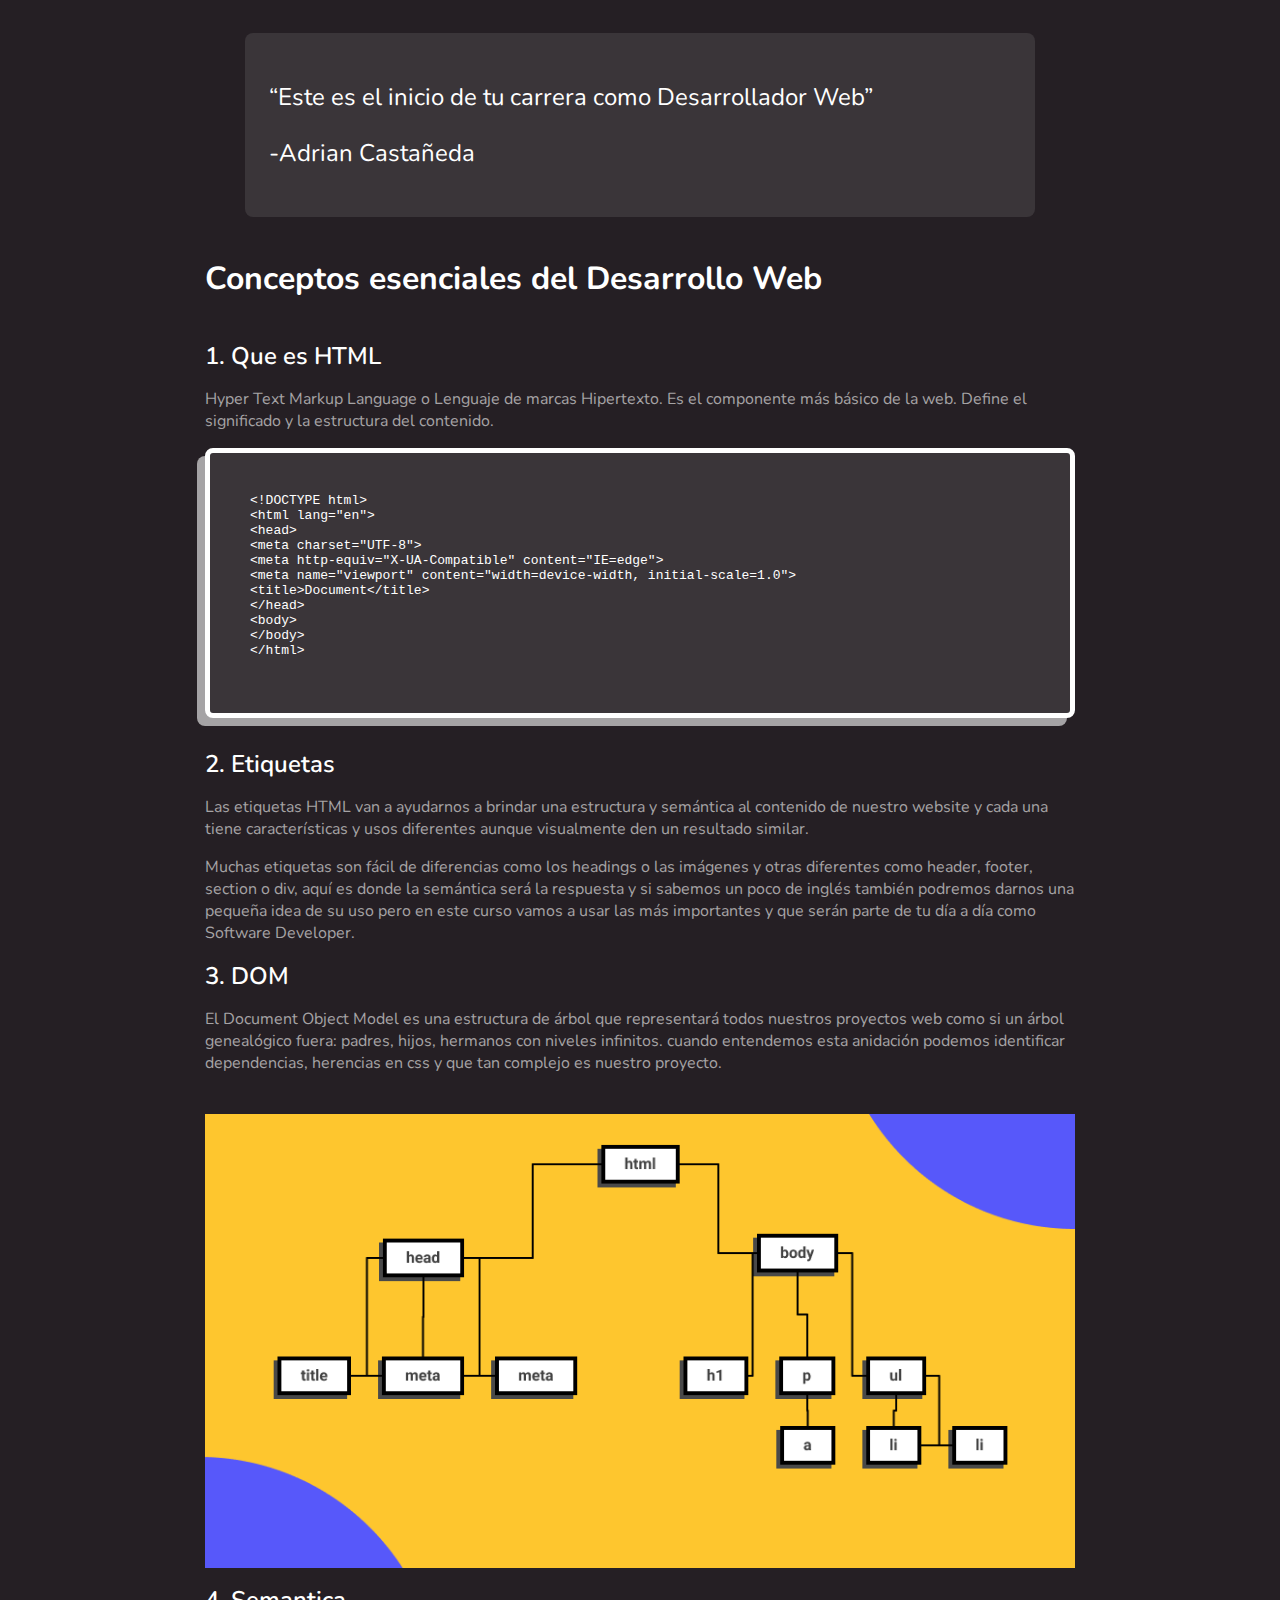
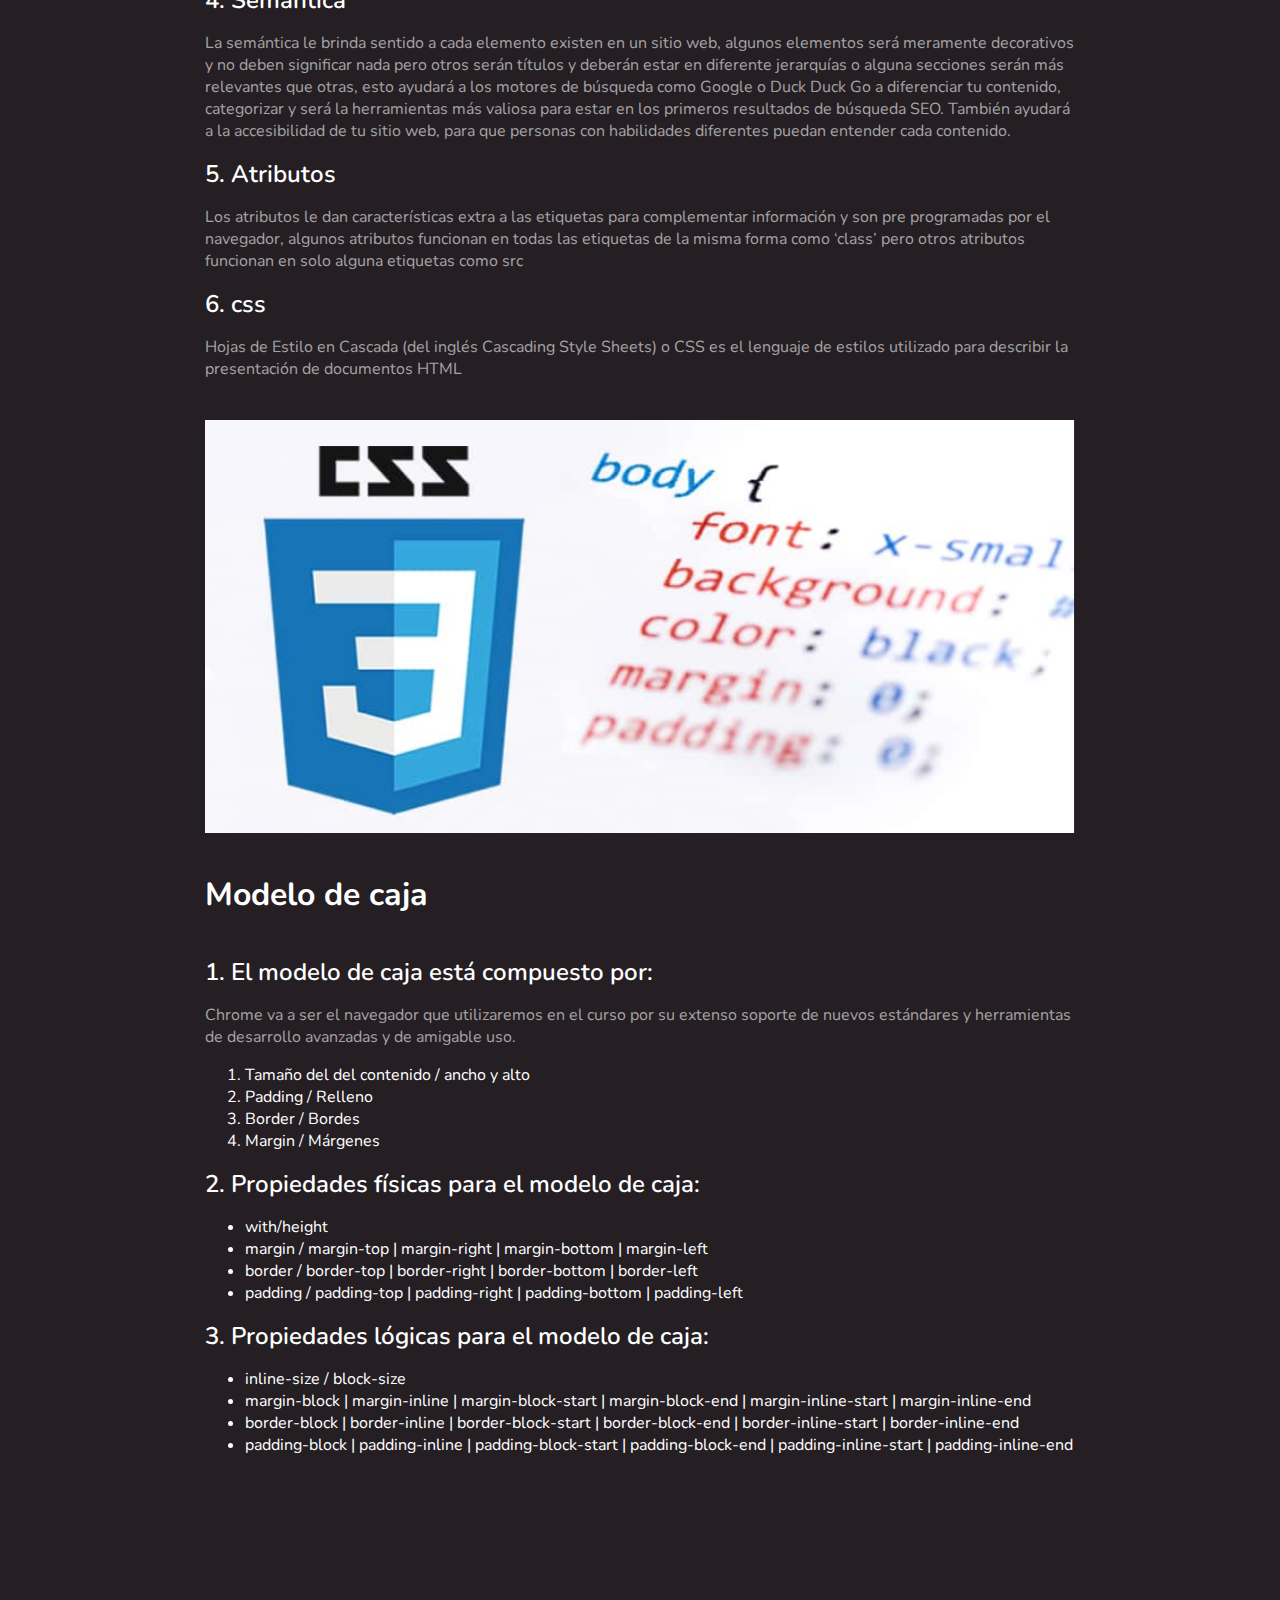
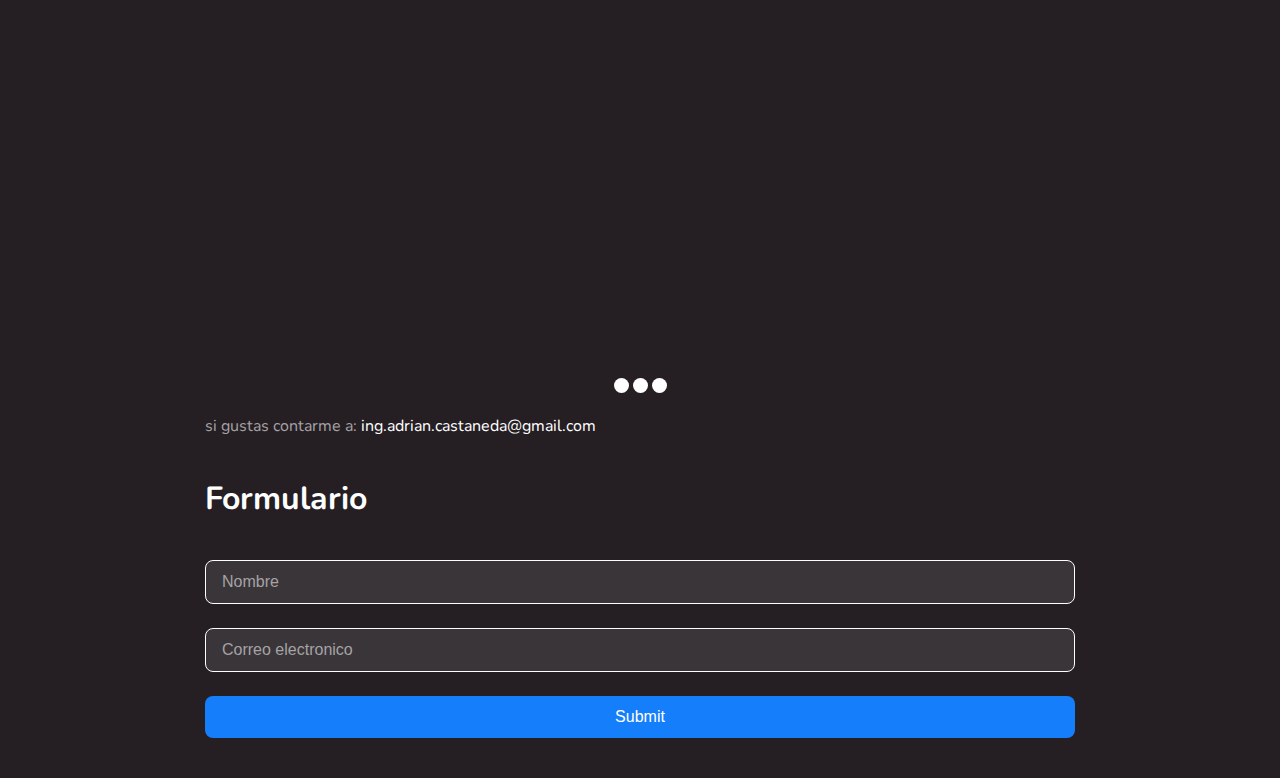
==== commit c016bc08: "Add files via upload" ====
--- a/index.html
+++ b/index.html
@@ -7,9 +7,8 @@
     <meta property="og:title" content="Mi proyecto Aprendiendo HTML Y CSS" />
 <meta property="og:type" content="website" />
 <meta property="og:url" content="https://adrianesdev.github.io/curso-escencial-html-css/" />
-<meta property="og:image" content="http://127.0.0.1:5500/image/dom.png" />
+<meta property="og:image" content="https://adrianesdev.github.io/curso-escencial-html-css/Image/dom.png" />
 <meta property="og:description" content="Todo lo que necesitas saber de Frontend" />
-...
     <link rel="stylesheet" href="./css/style-logical.css" />
     <link rel="preconnect" href="https://fonts.googleapis.com" />
     <link rel="preconnect" href="https://fonts.gstatic.com" crossorigin />
